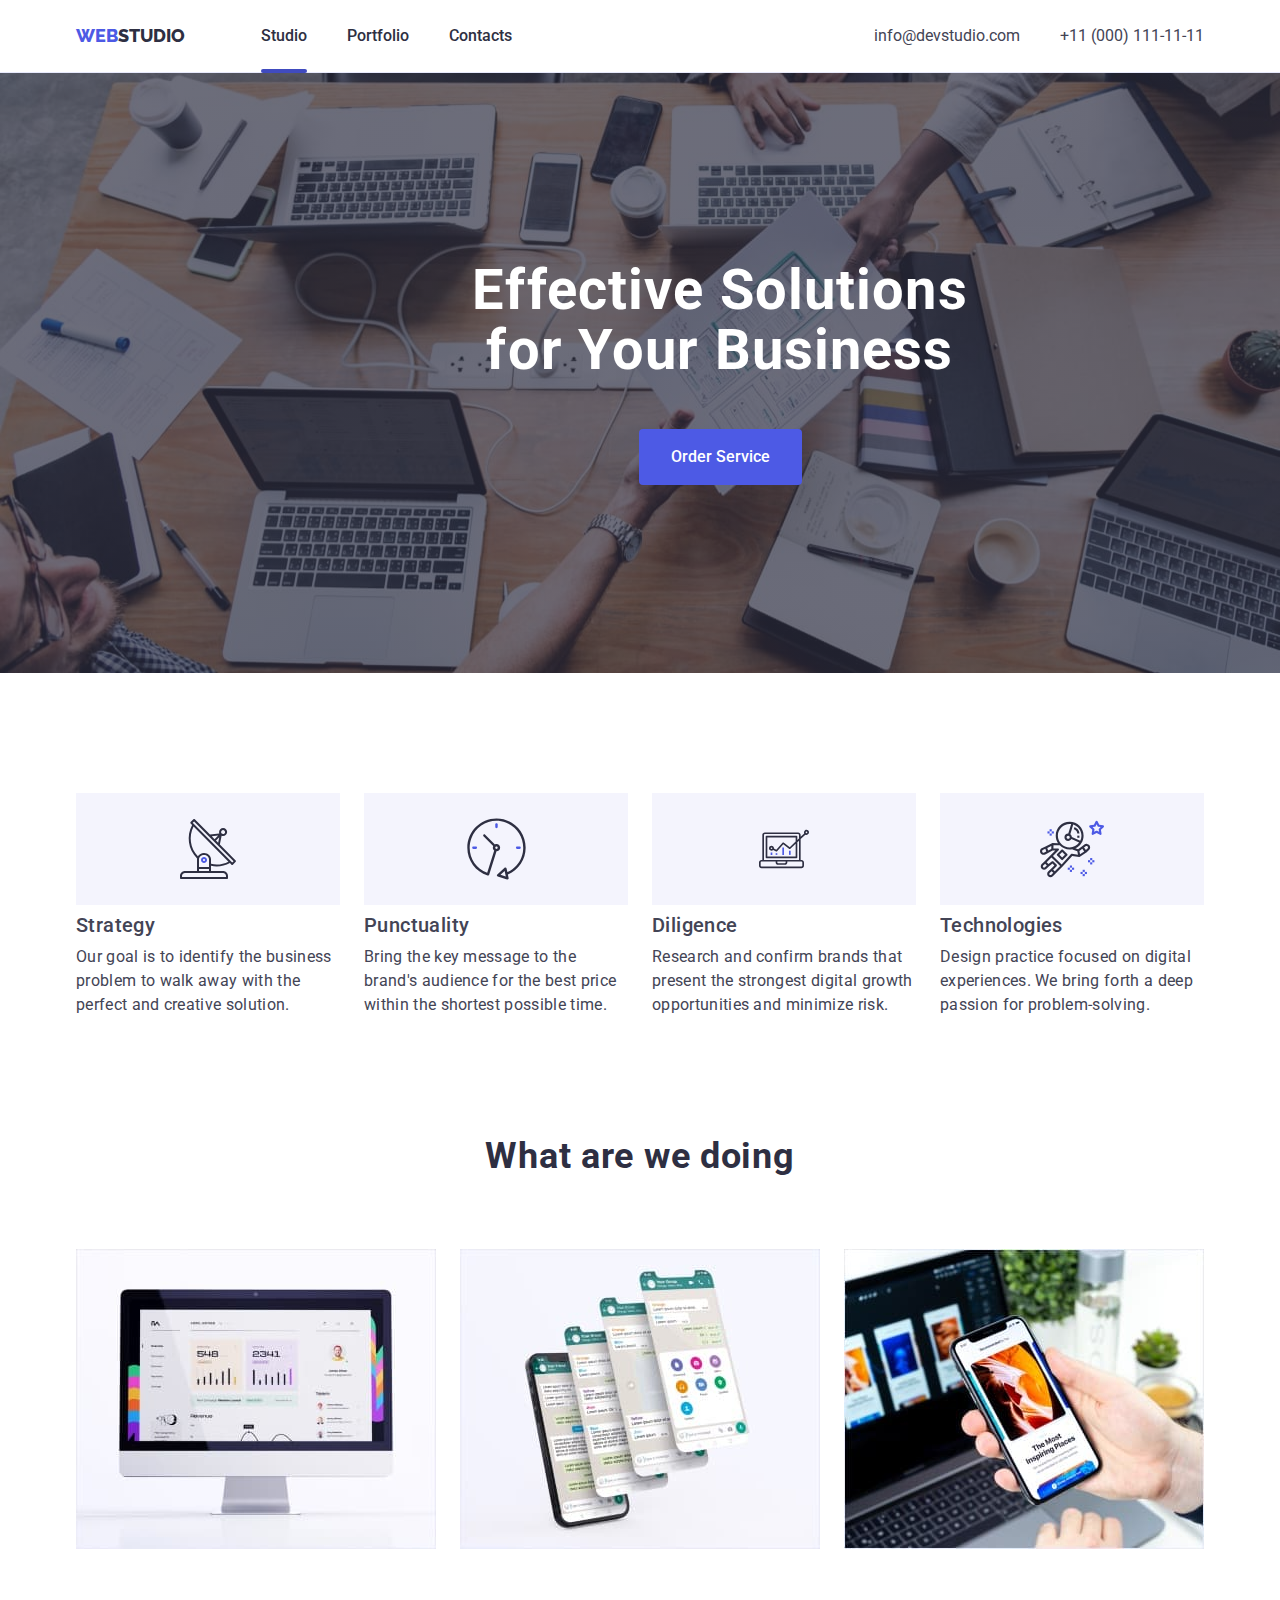
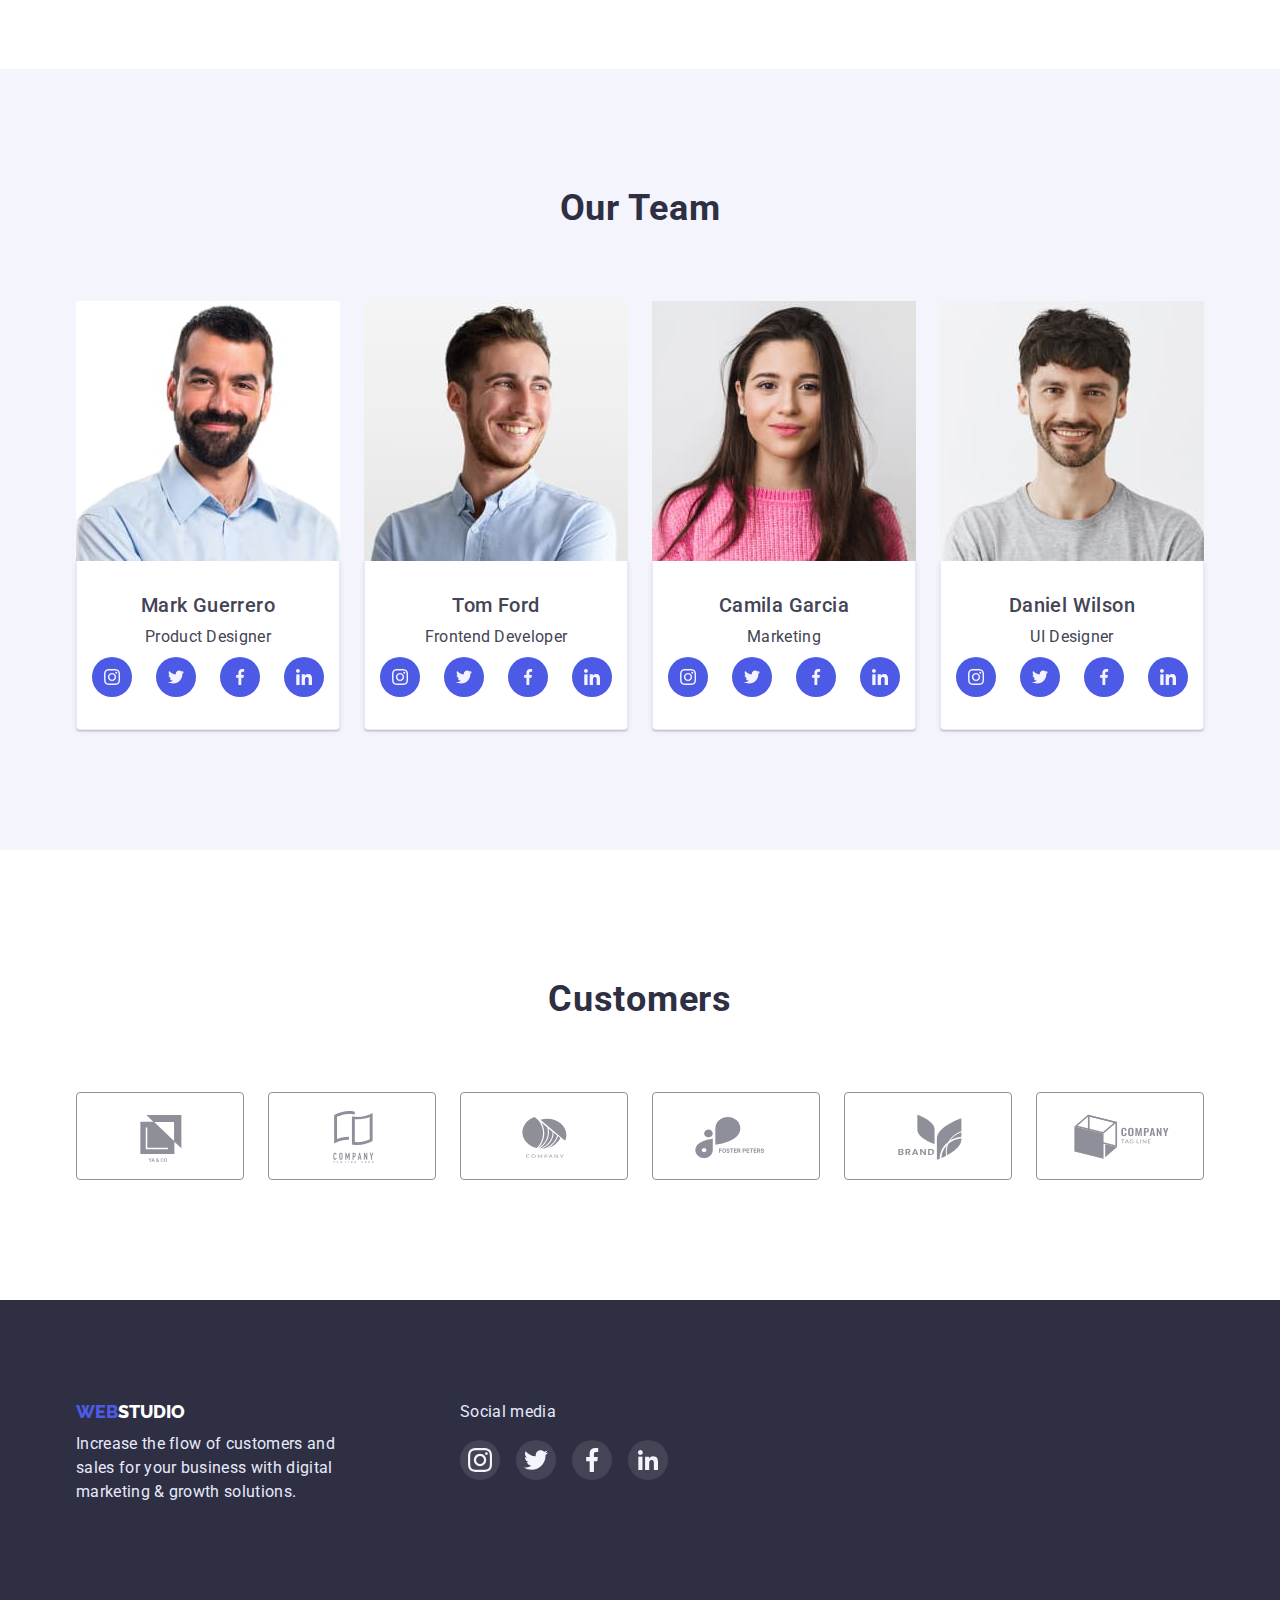
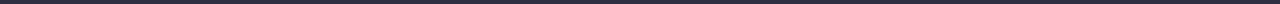
==== index.html @ eccebc6c "Initial commit" ====
<!DOCTYPE html>
<html lang="en">
<head>
    <meta charset="UTF-8">
    <meta http-equiv="X-UA-Compatible" content="IE=edge">
    <meta name="viewport" content="width=device-width, initial-scale=1.0">
    <title>WebStudio</title>
    <link rel="preconnect" href="https://fonts.googleapis.com">
    <link rel="preconnect" href="https://fonts.gstatic.com" crossorigin>
    <link href="https://fonts.googleapis.com/css2?family=Raleway:wght@800&family=Roboto:ital,wght@0,400;0,500;0,700;1,900&display=swap" rel="stylesheet">
    <link rel="stylesheet" href="https://cdn.jsdelivr.net/npm/modern-normalize@1.1.0/modern-normalize.min.css">
    <link rel="stylesheet" href="./css/styles.css">
</head>
<body class="all-page">
    <header class="page-header">
        <div class="container page-header-container">
            <nav class="page-nav">
                <a class="logo-web link" href="./index.html">Web<span class="logo-stu-header">Studio</span></a>
                <ul class="menu-nav list">
                    <li class="menu-item">
                        <a class="menu-studio link nav-head change" href="./index.html">Studio</a>
                    </li>
                    <li class="menu-item">
                        <a class="menu-portfolio link nav-head change" href="./portfolio.html">Portfolio</a>
                    </li>
                    <li class="menu-item">
                        <a class="menu-line link nav-head change" href="">Contacts</a>
                    </li>
                </ul>
            </nav>
            <address class="address">
                <ul class="list conect">
                    <li class="conect-li-add">
                        <a class="address-post link change" href="mailto:info@devstudio.com">info@devstudio.com</a>
                    </li>
                    <li class="conect-li-pst">
                        <a class="contact-phone link change" href="tel:+110001111111">+11 (000) 111-11-11</a>
                    </li>
                </ul>
            </address>
        </div>
    </header>
    <main class="main-content">
        <section class="hero">
            <div class="container">
                <h1 class="hero-coll">Effective Solutions for Your Business</h1>
                 <button class="modal-btn" type="button" data-modal-open>Order Service</button>
            </div>
        </section>
        <section class="valuet indent-page">
            <div class="container">
                <div class="valuet-about">
                <h2 class="title valet-our">Our valuet</h2>
                <ul class="list valuet-list">
                    <li class="valuet-distance">
                        <div class="valuet-intem">
                            <svg class="valuet-pictures antenna" width="60" height="64">
                                <use href="./images/sptite.svg#icon-antenna"></use>
                            </svg>
                        </div>
                        <h3 class="subtitle valuet-strategy">Strategy</h3>
                        <p class="paragraph">Our goal is to identify the business problem to walk away with the perfect and creative solution. </p>
                    </li>
                    <li class="valuet-distance">
                        <div class="valuet-intem">
                            <svg class="valuet-pictures clock" width="61" height="64">
                                <use href="./images/sptite.svg#icon-clock"></use>
                            </svg>
                        </div>
                        <h3 class="subtitle valuet-strategy">Punctuality</h3>
                        <p class="paragraph">Bring the key message to the brand's audience for the best price within the shortest possible time.</p>
                    </li>
                    <li class="valuet-distance">
                        <div class="valuet-intem">
                            <svg class="valuet-pictures clock" width="64" height="50">
                                <use href="./images/sptite.svg#icon-diagram"></use>
                            </svg>
                        </div>
                        <h3 class="subtitle valuet-strategy">Diligence</h3>
                        <p class="paragraph">Research and confirm brands that present the strongest digital growth opportunities and minimize risk.</p>
                    </li>
                    <li class="valuet-distance">
                        <div class="valuet-intem">
                            <svg class="valuet-pictures astronaut" width="64" height="64">
                                <use href="./images/sptite.svg#icon-astronaut"></use>
                            </svg>
                        </div>
                        <h3 class="subtitle valuet-strategy">Technologies</h3>
                        <p class="paragraph">Design practice focused on digital experiences. We bring forth a deep passion for problem-solving.</p>
                    </li>
                </ul>
            </div>
        </section>
        <section class="doing indent-page">
            <div class="container">
            <h2 class="title doing-what">What are we doing</h2>
            <ul class="list photo-doing">
                <li class="doing-distance">
                    <img src="./images/screen.jpg" alt="screen">
                </li>
                <li class="doing-distance">
                    <img src="./images/chatbot.jpg" alt="chatbot">
                </li>
                <li>
                    <img src="./images/phon_screen.jpg" alt="phone">
                </li class="doing-distance">
            </ul>
            </div>
        </section>
        <section class="team indent-page">
            <div class="container">
                <h2 class="title tim-our">Our Team</h2>
                <ul class="list photo-team">
                    <li class="team-distance">
                        <img src="./images/mark_guerrero.jpg " alt="Mark Guerrero" class="">
                        <div class="team-card">
                            <h3 class="subtitle">Mark Guerrero</h3>
                            <p class="paragraph">Product Designer</p>
                            <ul class="social-list list">
                                <li class="social-list-intem">
                                    <a href="" class="social-list-link link">
                                        <svg class="social-list-icon" width="16" height="16">
                                            <use href="./images/sptite.svg#icon-instagram"></use>
                                        </svg>
                                    </a>
                                </li>
                                <li class="social-list-intem">
                                    <a href="" class="social-list-link list">
                                        <svg class="social-list-icon" width="16" height="16">
                                            <use href="./images/sptite.svg#icon-twitter"></use>
                                        </svg>
                                    </a>
                                </li>
                                <li class="social-list-intem">
                                    <a href="" class="social-list-link">
                                        <svg class="social-list-icon" width="16" height="16">
                                            <use href="./images/sptite.svg#icon-facebook"></use>
                                        </svg>
                                    </a>
                                </li>
                                <li class="social-list-intem">
                                    <a href="" class="social-list-link">
                                        <svg class="social-list-icon" width="16" height="16">
                                            <use href="./images/sptite.svg#icon-linkedin"></use>
                                        </svg>
                                    </a>
                                </li>
                            </ul>
                        </div>
                    </li>
                    <li class="team-distance">
                        <img src="./images/tom_ord.jpg" alt="Tom Ford" class="">
                        <div class="team-card">
                            <h3 class="subtitle">Tom Ford</h3>
                            <p class="paragraph">Frontend Developer</p>
                            <ul class="social-list list">
                                <li class="social-list-intem">
                                    <a href="" class="social-list-link link">
                                        <svg class="social-list-icon" width="16" height="16">
                                            <use href="./images/sptite.svg#icon-instagram"></use>
                                        </svg>
                                    </a>
                                </li>
                                <li class="social-list-intem">
                                    <a href="" class="social-list-link list">
                                        <svg class="social-list-icon" width="16" height="16">
                                            <use href="./images/sptite.svg#icon-twitter"></use>
                                        </svg>
                                    </a>
                                </li>
                                <li class="social-list-intem">
                                    <a href="" class="social-list-link">
                                        <svg class="social-list-icon" width="16" height="16">
                                            <use href="./images/sptite.svg#icon-facebook"></use>
                                        </svg>
                                    </a>
                                </li>
                                <li class="social-list-intem">
                                    <a href="" class="social-list-link">
                                        <svg class="social-list-icon" width="16" height="16">
                                            <use href="./images/sptite.svg#icon-linkedin"></use>
                                        </svg>
                                    </a>
                                </li>
                            </ul>
                        </div>
                    </li>
                    <li class="team-distance">
                        <img src="./images/camila_garcia.jpg" alt="Camila Garcia" class="">
                        <div class="team-card">
                            <h3 class="subtitle">Camila Garcia</h3>
                            <p class="paragraph">Marketing</p>
                            <ul class="social-list list">
                                <li class="social-list-intem">
                                    <a href="" class="social-list-link link">
                                        <svg class="social-list-icon" width="16" height="16">
                                            <use href="./images/sptite.svg#icon-instagram"></use>
                                        </svg>
                                    </a>
                                </li>
                                <li class="social-list-intem">
                                    <a href="" class="social-list-link list">
                                        <svg class="social-list-icon" width="16" height="16">
                                            <use href="./images/sptite.svg#icon-twitter"></use>
                                        </svg>
                                    </a>
                                </li>
                                <li class="social-list-intem">
                                    <a href="" class="social-list-link">
                                        <svg class="social-list-icon" width="16" height="16">
                                            <use href="./images/sptite.svg#icon-facebook"></use>
                                        </svg>
                                    </a>
                                </li>
                                <li class="social-list-intem">
                                    <a href="" class="social-list-link">
                                        <svg class="social-list-icon" width="16" height="16">
                                            <use href="./images/sptite.svg#icon-linkedin"></use>
                                        </svg>
                                    </a>
                                </li>
                            </ul>
                        </div>
                    </li>
                    <li class="team-distance">
                        <img src="./images/daniel_wilson.jpg" alt="Daniel Wilson" class="">
                        <div class="team-card">
                            <h3 class="subtitle">Daniel Wilson</h3>
                            <p class="paragraph">UI Designer</p>
                            <ul class="social-list list">
                                <li class="social-list-intem">
                                    <a href="" class="social-list-link link">
                                        <svg class="social-list-icon" width="16" height="16">
                                            <use href="./images/sptite.svg#icon-instagram"></use>
                                        </svg>
                                    </a>
                                </li>
                                <li class="social-list-intem">
                                    <a href="" class="social-list-link list">
                                        <svg class="social-list-icon" width="16" height="16">
                                            <use href="./images/sptite.svg#icon-twitter"></use>
                                        </svg>
                                    </a>
                                </li>
                                <li class="social-list-intem">
                                    <a href="" class="social-list-link">
                                        <svg class="social-list-icon" width="16" height="16">
                                            <use href="./images/sptite.svg#icon-facebook"></use>
                                        </svg>
                                    </a>
                                </li>
                                <li class="social-list-intem">
                                    <a href="" class="social-list-link">
                                        <svg class="social-list-icon" width="16" height="16">
                                            <use href="./images/sptite.svg#icon-linkedin"></use>
                                        </svg>
                                    </a>
                                </li>
                            </ul>
                        </div>
                    </li>
                </ul>
            </div>
        </section>
        <section class="customer">
            <div class="container customer-logo">
                <h2 class="title customers-every">Customers</h2>
                <ul class="customer-logo-list list">
                    <li class="customer-box">
                         <a href=""class="customer-link link">
                            <svg class="customer-logo" width="104" height="56">
                                <use href="./images/sptite.svg#icon-logo-first"></use>
                            </svg>
                        </a>
                    </li>
                    <li class="customer-box">
                        <a href="" class="customer-link link">
                            <svg class="customer-logo" width="104" height="56">
                                <use href="./images/sptite.svg#icon-logo-on"></use>
                            </svg>
                        </a>
                    </li>
                    <li class="customer-box">
                        <a href="" class="customer-link link">
                            <svg class="customer-logo" width="104" height="56">
                                <use href="./images/sptite.svg#icon-logo-two"></use>
                            </svg>
                        </a>
                    </li>
                    <li class="customer-box">
                        <a href="" class="customer-link link">
                            <svg class="customer-logo" width="104" height="56">
                                <use href="./images/sptite.svg#icon-logo-three"></use>
                            </svg>
                        </a>
                    </li>
                    <li class="customer-box">
                        <a href="" class="customer-link link">
                            <svg class="customer-logo" width="104" height="56">
                                <use href="./images/sptite.svg#icon-logo-for"></use>
                            </svg>
                        </a>
                    </li>
                    <li class="customer-box">
                        <a href="" class="customer-link link">
                            <svg class="customer-logo" width="104" height="56">
                                <use href="./images/sptite.svg#icon-logo-fiv"></use>
                            </svg>
                        </a>
                    </li>
                </ul>
            </div>
        </section>
    </main>
    <footer class="footer">
        <div class="container">
            <ul class="list footer-contant">
                <li class="footer-intem">
                    <a class="logo-web footer-logo link" href="./index.html">Web<span class="logo-stu-footer">Studio</span></a>
                    <p class="paragraph benefist">Increase the flow of customers and sales for your business with digital marketing & growth solutions.</p>
                </li>
                <li class="footer-intem">
                    <p class="paragraph benefist-media">Social media</p>
                    <ul class="footer-social-list list">
                        <li class="footer-social-list-intem">
                            <a href="" class="footer-social-list-link">
                                <svg class="social-list-icon" width="24" height="24">
                                    <use href="./images/sptite.svg#icon-instagram"></use>
                                </svg>
                            </a>
                        </li>
                        <li class="footer-social-list-intem">
                            <a href="" class="footer-social-list-link list">
                                <svg class="social-list-icon" width="24" height="24">
                                    <use href="./images/sptite.svg#icon-twitter"></use>
                                </svg>
                            </a>
                        </li>
                        <li class="footer-social-list-intem">
                            <a href="" class="footer-social-list-link">
                                <svg class="social-list-icon" width="24" height="24">
                                    <use href="./images/sptite.svg#icon-facebook"></use>
                                </svg>
                            </a>
                        </li>
                        <li class="footer-social-list-intem">
                            <a href="" class="footer-social-list-link">
                                <svg class="social-list-icon" width="20" height="20">
                                <use href="./images/sptite.svg#icon-linkedin"></use>
                                </svg>
                            </a>
                        </li>
                    </ul>
                </li>
            </ul>
        </div>
    </footer>
    <div class="backdrop is-hidden" data-modal>
        <div class="modal">
            <button type="button" class="modal-cloce-btn" data-modal-close>
                <svg class="modal-cloce-btn-svg" width="8" height="8">
                    <use href="./images/sptite.svg#close-modal"></use>
                </svg>
            </button>
        </div>
    </div>

    <script src="./js/modal.js"></script>
</body>
</html>
---- css/styles.css ----
:root {
    --primary-text-color:#2E2F42;
    --title-text-color:#434455;
    --accent-color:#4D5AE5;
    --accent-color-hard:#404BBF; 
    --hero-light-accent: #FFFFFF;
    --rerely-color:#E7E9FC;
    --all-page-color: #E5E5E5;
    --lidht-shade:#F4F4FD;
    --logo-case:#8E8F99;
    --transition: 250ms cubic-bezier(0.4, 0, 0.2, 1);

}

.list {
    list-style: none;
}
.link {
    text-decoration: none;
}
h1,
h2,
h3,
h4,
p {
    margin-top: 0;
    margin-bottom: 0;
}
ul {
    margin-top: 0;
    margin-bottom: 0;
    padding-left: 0;
    margin-left: 0;
    margin-right: 0;
}

img {
    display:block;
}

button {
    cursor: pointer;
}
.container {
    width: 1158px;
    margin-left: auto;
    margin-right: auto;
    padding-left: 15px;
    padding-right: 15px;
}
.indent-page {
    padding-top: 120px;
    padding-bottom: 120px;
}
.paragraph {
    margin-top: 8px;
}
/*== section header =========================================*/
.page-header {
    background:var(--hero-light-accent);
    border-bottom: 1px solid var(--rerely-color);
    padding-top: 24px;
    padding-bottom: 24px;

    
}
.page-header-container {
    display: flex;
    align-items: center;
}
.page-header-container, 
.page-nav, 
.conect,
.menu-nav,
.valuet-list,
.photo-doing,
.photo-team {
    display: flex;
    align-items: center;
    
}

.logo-web {
    margin-right: 76px;
}
.menu-nav {
    gap: 40px;
}
.address {
    margin-left: auto;
}
.conect-li-add {
    margin-right: 40px;
}
/*== content header ==*/

.logo-web {
    font-family: 'Raleway', sans-serif;
    font-style: normal;
    font-weight: 800;
    font-size: 18px;
    line-height: 1.33;
    text-transform: uppercase;
    color: var(--accent-color);
}
.logo-stu-header {
    color: var(--primary-text-color);
}
.nav-head {
    font-weight: 500;
    font-size: 16px;
    line-height: 1.5;
    color:var(--primary-text-color);
    transition: var(--transition)
}

.address-post, 
.contact-phone {
    font-style: normal;
    font-weight: 400;
    font-size: 16px;
    line-height: 1.5;
    color:var(--title-text-color);
    transition: var(--transition)
}
.page-nav {
    position: relative;
}
.menu-item {
    position: relative;
}
.menu-line {
    position: relative;
}
.menu-studio::after {
    content: "";
    display: block;
    width: 100%;
    height: 4px;
    background-color:  #404BBF;
    border-radius: 2px;
    position: absolute;
    overflow: auto;
    transform: translateY(21px);
    
}
.menu-potfolio::after {
    content: "";
    display: block;
    width: 100%;
    height: 4px;
    background-color:  #404BBF;
    border-radius: 2px;
    position: absolute;
    overflow: auto;
    transform: translateY(21px);
}
/*===========================body==========================*/
body {
    font-family: 'Roboto', sans-serif;
    color: var(--primary-text-color);
}
/*+++++++ content all body +++++++*/
/* little subtitle */
.subtitle {
    font-style: normal;
    font-weight: 500;
    font-size: 20px;
    line-height: 1.2;
    letter-spacing: 0.02em;
    color: #434455;
}
/* middle subtitle */
.title {
    font-style: normal;
    font-weight: 700;
    font-size: 36px;
    line-height: 1.11;
    letter-spacing: 0.02em;
}

.paragraph {
    font-style: normal;
    font-weight: 400;
    font-size: 16px;
    line-height: 1.5;
    color:var(--title-text-color);
    letter-spacing: 0.02em;
}
/* chenge text color */
.change:hover, 
.change:focus {
    color:var(--accent-color-hard);
}

/*== section HERO ===========================================*/
.hero {
   
    width: 1440px;
    background-color: var(--primary-text-color);
    padding-top: 188px;
    padding-bottom: 188px;
    background-image: linear-gradient(rgba(46, 47, 66, 0.7),rgba(46, 47, 66, 0.7)), url("../images/foto2/people-office.jpg");
    background-size: cover; 
    background-color: #2E2F42;
    margin-left: auto;
    margin-right: auto;
}
/*+++++++ content HERO +++++++*/
/* big subtitle */
.hero-coll {
    font-weight: 700;
    font-size: 56px;
    line-height: 1.07;
    color: var(--hero-light-accent);
    letter-spacing: 0.02em;
    text-align: center;
    width: 500px;
    margin-bottom: 48px;
    display: block;
    margin-left: auto;
    margin-right: auto;
}
.modal-btn {
    font-family: 'Roboto', sans-serif;
    font-weight: 500;
    font-size: 16px;
    line-height: 1.5;
    color:var(--hero-light-accent);
    background-color: #4D5AE5;   
    padding: 16px 32px;
    border-radius: 4px;
    display: flex;
    margin:0 auto;
    border-width: 0px;
    transition: var(--transition)
}
.modal-btn:hover,
.modal-btn:focus {
    background-color: var(--accent-color-hard);
}
/*== section VALUET =========================================*/ 
.valuet-list {
    display: flex;
    gap: 24px;
}
.valuet-distance {
    flex-basis: calc((100% - 72px) / 4);
    display: block;
    border-radius: 4px;

}

.valuet-intem {
    width: 100%;
    height: 112px;
    background-color: var(--lidht-shade);

    display: flex;
    justify-content: center;
    align-items: center;
    margin-bottom: 8px;
}

.valuet {
    padding-bottom: 0;

}
.valet-our {
    display: none;
}
.photo-doing {
    display: flex;
    flex-wrap: wrap;
    gap: 24px;
}
.doing-distance {
    flex-basis: calc((100% - 48px) / 3);
}
.doing-what {
    margin-bottom: 72px;
    text-align: center;
}

/*== section Team ===========================================*/ 
.team {
    background-color: var(--lidht-shade)
}
.tim-our {
    margin-bottom: 72px;
    text-align: center;
}
.photo-team{
    display: flex;
    flex-wrap: wrap;
    gap: 24px;
}
.team-distance {
    flex-basis: calc((100% - 72px) / 4);
    margin-left: 0;
}
.team-card {
    background: #FFFFFF;
    border: 1px solid #E7E9FC;
    border-top: 0;
    padding-top: 32px;
    padding-bottom: 32px;
    text-align: center;
    box-shadow: 0px 1px 6px rgba(46, 47, 66, 0.08), 0px 1px 1px rgba(46, 47, 66, 0.16), 0px 2px 1px rgba(46, 47, 66, 0.08);
    border-radius: 0px 0px 4px 4px;
}

.social-list {
    display: flex;
    justify-content: center;
    flex-wrap: wrap;
    gap: 24px;
    margin-top: 8px;

}
.social-list-link {
    display: flex;
    justify-content: center;
    align-items: center;
    width: 40px;
    height: 40px;
    border-radius: 50%;
    background-color: #4D5AE5;
    transition: var(--transition);
}
.social-list-link:hover,
.social-list-link:focus {
    background-color: #404BBF;
}
/*== section customer ========================================*/ 
/*== customer H =======*/ 
.customer {
    padding-top: 130px;
    padding-bottom: 120px;
}
.customers-every {
    text-align: center;
    margin-bottom: 72px;
}
/*== customer logo =======*/ 
.customer-logo-list {
    display: flex;
    flex-wrap: wrap;
    gap: 24px;
}
.customer-box {
    flex-basis: calc((100% - 120px) / 6);
}

.customer-link {
    display: flex;
    width: 100%;
    height: 88px;
    border: 1px solid #8E8F99;
    border-radius: 4px;
    justify-content: center;
    align-items: center;
    fill: #8E8F99;
    transition: var(--transition);
    
}
.customer-link:hover,
.customer-link:focus {
   
   border-color: #4D5AE5;
}
.customer-link:hover,
.customer-link:focus {
    fill: #4D5AE5;
}

/*== section footer ========================================*/ 
.footer {
    background-color: var(--primary-text-color);
    padding-top: 100px;
    padding-bottom: 100px;
}
/*+++++++ content FOOTER +++++++*/
.footer-contant {
    display: flex;
    gap: 120px
}
.footer-intem {
    align-items:flex-start;
}
.footer-social-list-link:hover,
.footer-social-list-link:focus {
    background-color:#31D0AA;
}
.benefist {
    color:var(--rerely-color);
    width: 264px;
}
.benefist-media {
    color:var(--rerely-color);
    margin-bottom: 16px;
    margin-top: 0;
}
.logo-stu-footer {
    color: var(--hero-light-accent);
}
.footer-logo {
    margin-right: 0;
}
.footer-social-list {
    display: flex;
    align-items: center;
    gap: 16px;
}
.footer-social-list-link {
    display: flex;
    justify-content: center;
    align-items: center;
    width: 40px;
    height: 40px;
    border-radius: 50%;
    background-color:var(--title-text-color);
    transition: var(--transition);
    
}
/*2============================ secod page ===============================*/
/*== кнопки меню ==*/
.works-our {
    display: none;
}
.button-nov-list {
    margin-bottom: 72px;
}
.button-nov {
    background-color: var(--rerely-color);
    color:var(--accent-color);
    font-family: 'Roboto', sans-serif;
    font-style: normal;
    font-weight: 500;
    font-size: 16px;
    line-height: 1.5;
    justify-content: center;
    align-items: center;
    padding-top: 12px;
    padding-bottom: 12px;
    padding-left: 24px;
    padding-right: 24px;
    background:var(--lidht-shade);
    border: 1px solid var(--rerely-color);
    border-radius: 4px;
    transition: var(--transition);
}
.button-nov:hover,
.button-nov:focus {
    color: var(--hero-light-accent);
    background-color: #404BBF;
    box-shadow: 0px 3px 1px rgba(0, 0, 0, 0.1), 0px 2px 1px rgba(0, 0, 0, 0.08), 0px 2px 2px rgba(0, 0, 0, 0.12);
    border-color: #404BBF;;
}
.button-nov-list {
    display: flex;
    flex-wrap: wrap;
    gap: 24px;
}
/*== case ==*/
.case-list {
    display: flex;
    flex-wrap: wrap;
    row-gap: 48px;
    column-gap: 24px;
    
}
.case-distance-foto {
    flex-basis: calc((100% - 48px) / 3);
    transition: var(--transition);
}
.button-nov-list {
    justify-content: center;
}

.case-distance {
    background: var(--hero-light-accent);
    border: 1px solid var(--rerely-color);
    border-top: 0;
    padding-top: 32px;
    padding-bottom: 32px;
    padding-left: 16px;
}
.case-distance-foto:hover {
    border: #434455;
    box-shadow: 0px 1px 6px rgba(46, 47, 66, 0.08), 0px 1px 1px rgba(46, 47, 66, 0.16), 0px 2px 1px rgba(46, 47, 66, 0.08);
}
.case-list-img-wrapper {
    position: relative;
    overflow: hidden;
}

.overlay {
    padding-left: 32px;
    padding-right: 32px;
    padding-top: 40px;
    background-color: #4D5AE5;
    margin-top: 0;
    margin-bottom: 0;
    color: #F4F4FD;

    position: absolute;
    width: 100%;
    height: 100%;
    left: 0;
    top: 0;
    overflow: auto;
    transform: translate(0, 100%);
    transition: var(--transition)

}
.case-link:hover .overlay,
.case-link:focus .overlay {
    transform: translate(0, 0);
   
}

/*========= modal window =============*/
.backdrop {
    position: fixed;
    z-index: 100;
    top: 0;
    left: 0;
    width: 100%;
    height: 100%;
    background-color: rgba(46, 47, 66, 0.4);
     

}
.backdrop.is-hidden {
    opacity: 0;
    visibility: hidden;
    pointer-events: none;
}
.modal {
    position: absolute;
    top: 50%;
    left: 50%;
    transform: translate(-50%, -50%);
    width: 528px;
    height: 580px;
    background-color: #FCFCFC;
    box-shadow: 0px 1px 1px rgba(0, 0, 0, 0.14), 0px 1px 3px rgba(0, 0, 0, 0.12), 0px 2px 1px rgba(0, 0, 0, 0.2);
    border-radius: 4px; 

}
.modal-cloce-btn {
    width: 24px;
    height: 24px;
    position: absolute;
    top: 24px;
    right: 24px;
    padding: 0;
    border:1px solid rgba(0, 0, 0, 0.1);
    border-radius: 50%;
    display: flex;
    justify-content: center;
    align-items: center;
    background-color:  #E7E9FC;
    transition: background-color var(--transition);
}
.modal-cloce-btn:hover,
.modal-cloce-btn:focus {
    background-color: #4D5AE5;
    fill: var(--hero-light-accent);
}

.modal-cloce-btn:hover .modal-cloce-btn-svg,
.modal-cloce-btn:focus .modal-cloce-btn-svg {
    fill: var(--hero-light-accent);
}
.modal-cloce-btn-svg {
    transition: fill var(--transition);

}
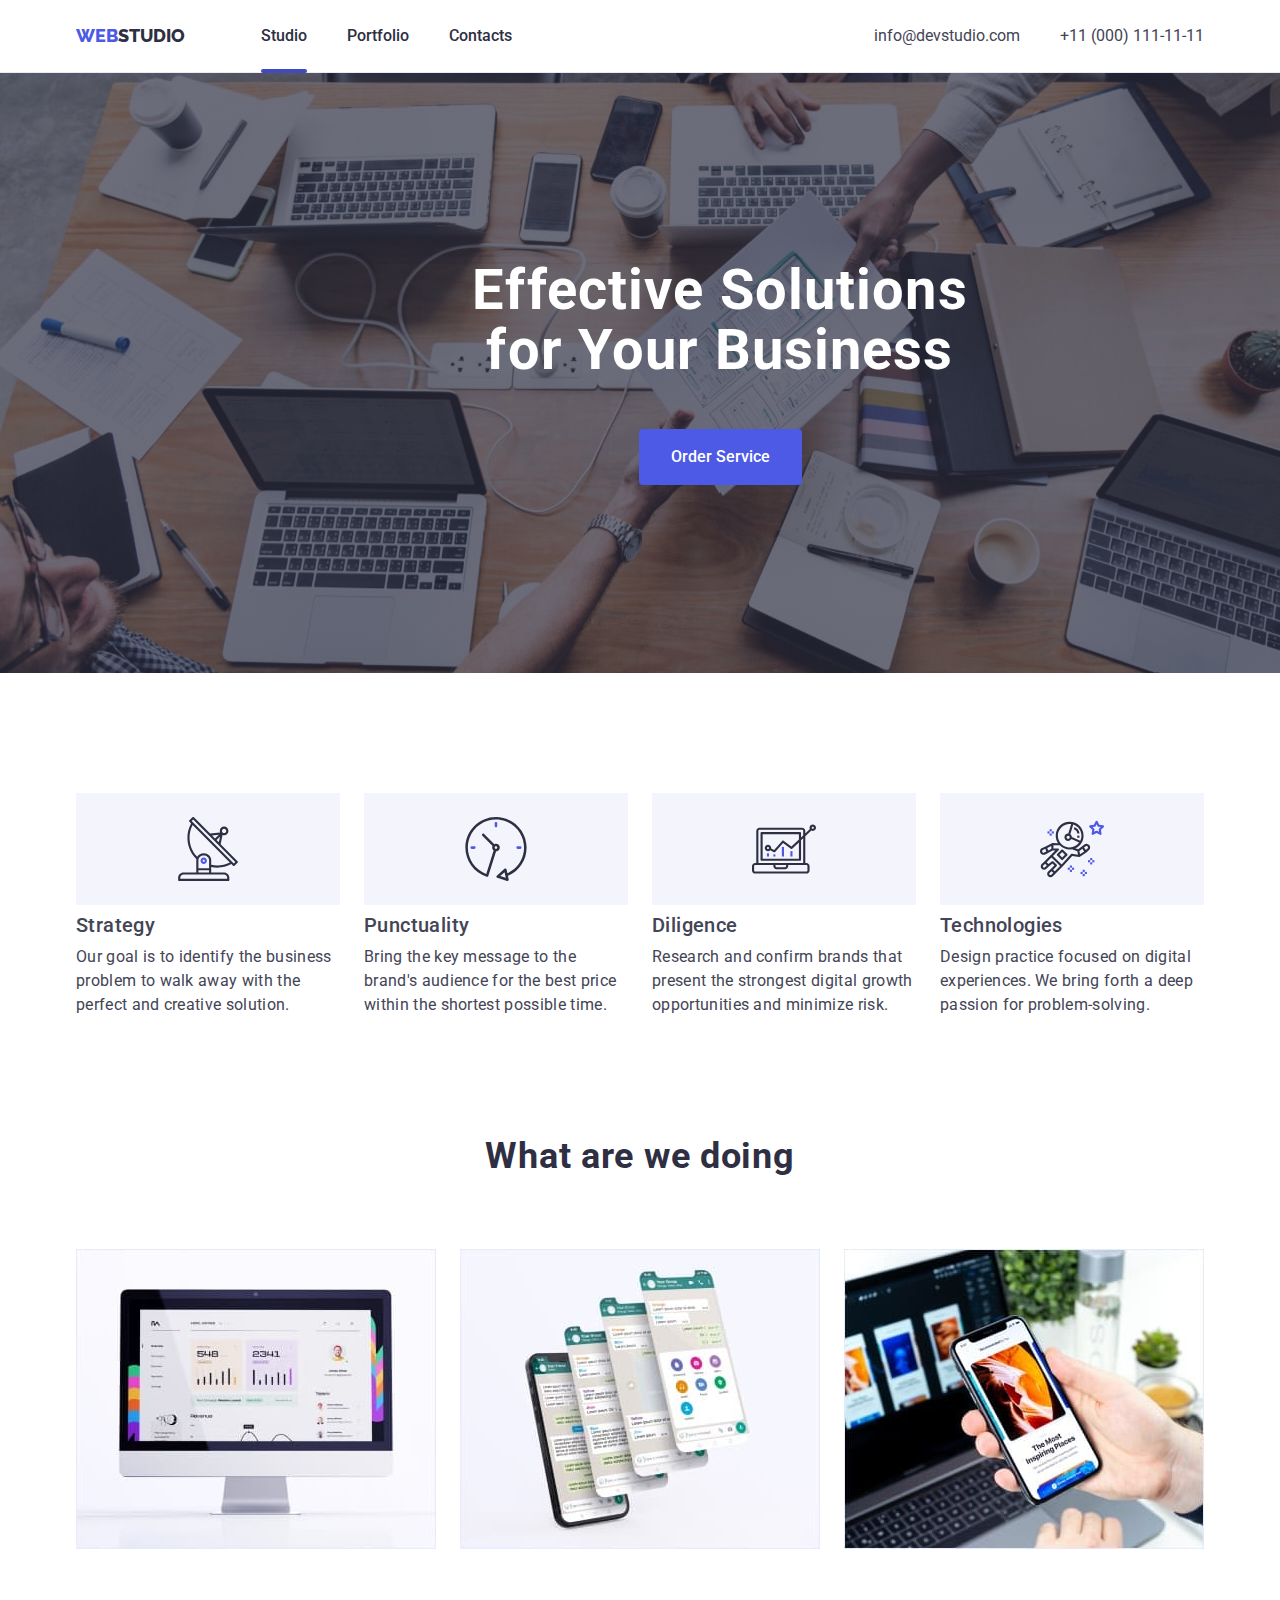
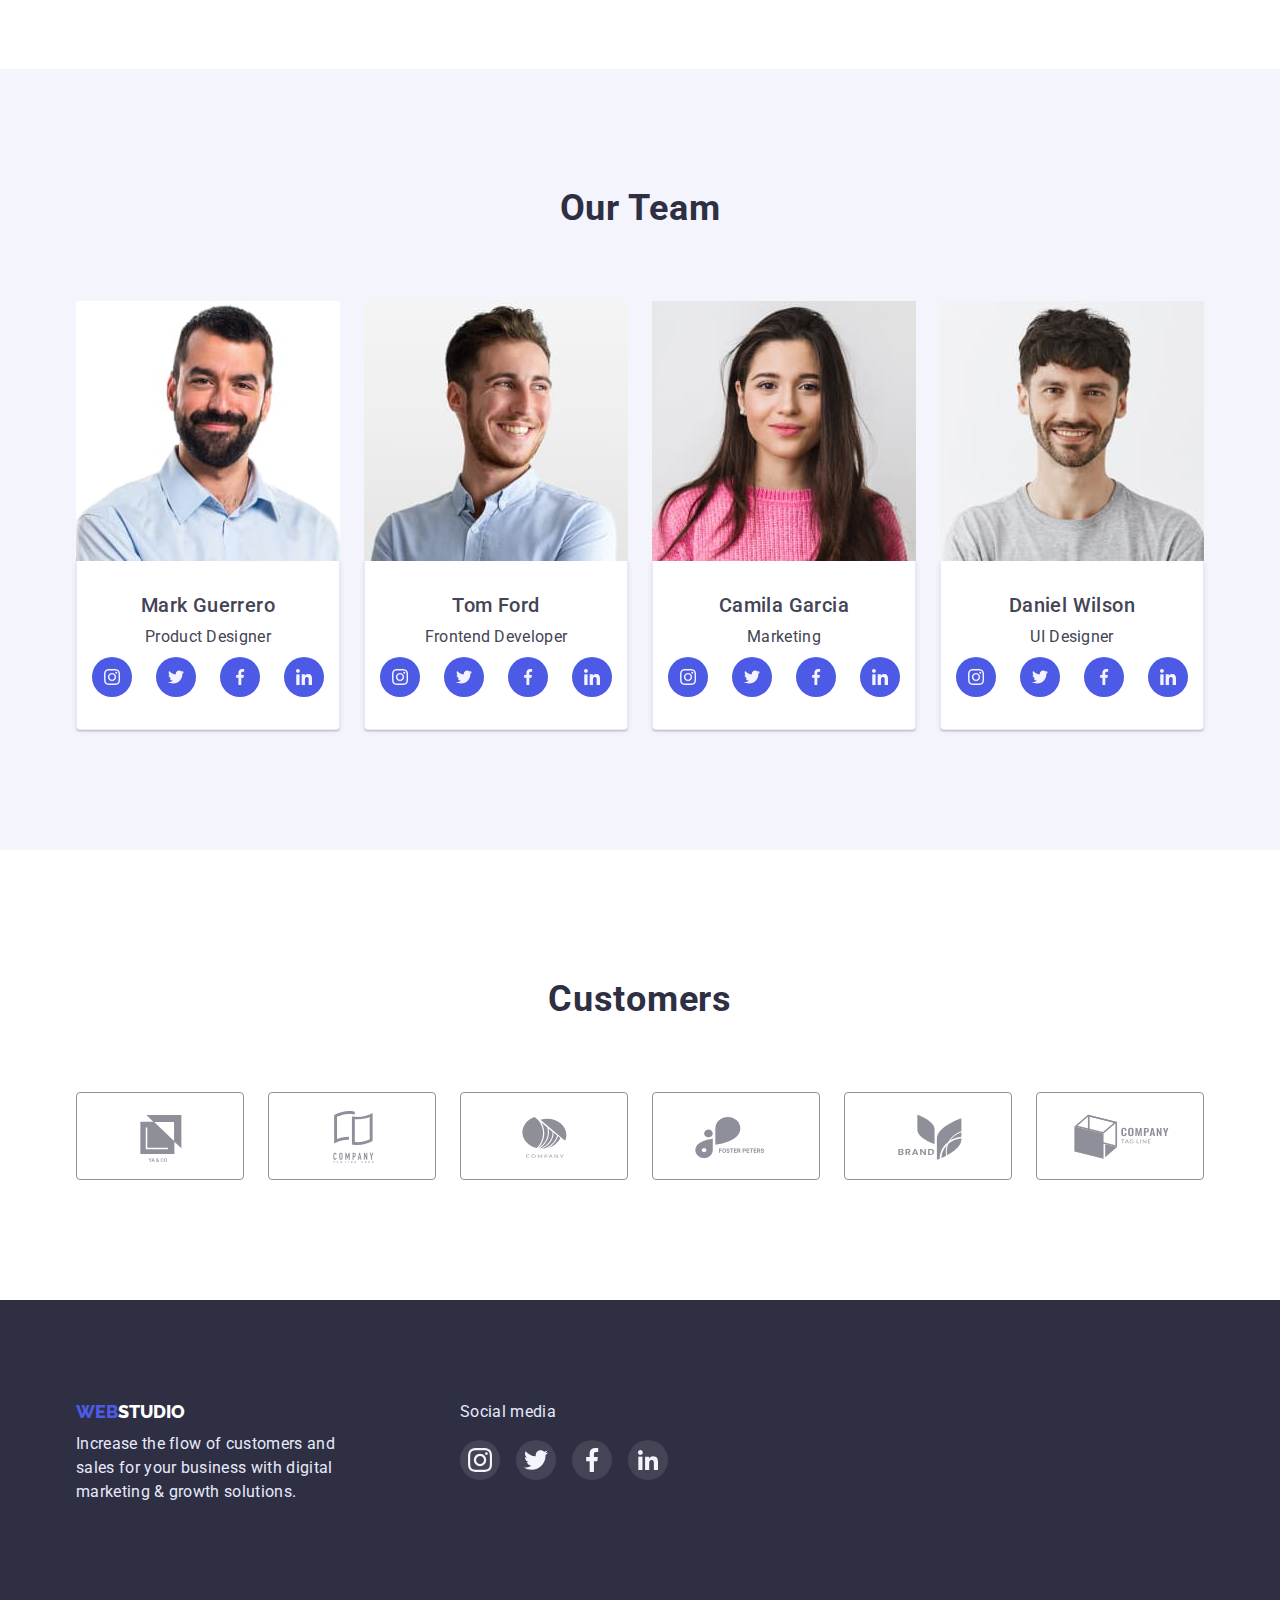
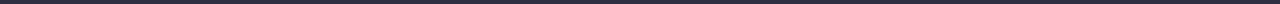
==== commit 3b59e11e: "after check" ====
--- a/index.html
+++ b/index.html
@@ -54,7 +54,7 @@
                 <ul class="list valuet-list">
                     <li class="valuet-distance">
                         <div class="valuet-intem">
-                            <svg class="valuet-pictures antenna" width="60" height="64">
+                            <svg class="valuet-pictures antenna" width="64" height="64">
                                 <use href="./images/sptite.svg#icon-antenna"></use>
                             </svg>
                         </div>
@@ -63,7 +63,7 @@
                     </li>
                     <li class="valuet-distance">
                         <div class="valuet-intem">
-                            <svg class="valuet-pictures clock" width="61" height="64">
+                            <svg class="valuet-pictures clock" width="64" height="64">
                                 <use href="./images/sptite.svg#icon-clock"></use>
                             </svg>
                         </div>
@@ -72,7 +72,7 @@
                     </li>
                     <li class="valuet-distance">
                         <div class="valuet-intem">
-                            <svg class="valuet-pictures clock" width="64" height="50">
+                            <svg class="valuet-pictures clock" width="64" height="64">
                                 <use href="./images/sptite.svg#icon-diagram"></use>
                             </svg>
                         </div>
--- a/css/styles.css
+++ b/css/styles.css
@@ -111,9 +111,11 @@
     font-size: 16px;
     line-height: 1.5;
     color:var(--primary-text-color);
-    transition: var(--transition)
-}
-
+    transition: color var(--transition)
+}
+.nav-head:hover {
+    transform: color;
+}
 .address-post, 
 .contact-phone {
     font-style: normal;
@@ -121,7 +123,6 @@
     font-size: 16px;
     line-height: 1.5;
     color:var(--title-text-color);
-    transition: var(--transition)
 }
 .page-nav {
     position: relative;
@@ -233,11 +234,11 @@
     display: flex;
     margin:0 auto;
     border-width: 0px;
-    transition: var(--transition)
+    transition: background-color var(--transition)
 }
 .modal-btn:hover,
 .modal-btn:focus {
-    background-color: var(--accent-color-hard);
+   background-color: var(--accent-color-hard);
 }
 /*== section VALUET =========================================*/ 
 .valuet-list {
@@ -326,12 +327,13 @@
     height: 40px;
     border-radius: 50%;
     background-color: #4D5AE5;
-    transition: var(--transition);
+    transition: background-color var(--transition);
 }
 .social-list-link:hover,
 .social-list-link:focus {
     background-color: #404BBF;
 }
+
 /*== section customer ========================================*/ 
 /*== customer H =======*/ 
 .customer {
@@ -361,7 +363,7 @@
     justify-content: center;
     align-items: center;
     fill: #8E8F99;
-    transition: var(--transition);
+    transition: fiill var(--transition), border-color var(--transition)
     
 }
 .customer-link:hover,
@@ -420,7 +422,7 @@
     height: 40px;
     border-radius: 50%;
     background-color:var(--title-text-color);
-    transition: var(--transition);
+    transition: background-color var(--transition);
     
 }
 /*2============================ secod page ===============================*/
@@ -448,7 +450,7 @@
     background:var(--lidht-shade);
     border: 1px solid var(--rerely-color);
     border-radius: 4px;
-    transition: var(--transition);
+    transition: background-color var(--transition), color var(--transition)
 }
 .button-nov:hover,
 .button-nov:focus {
@@ -472,8 +474,8 @@
 }
 .case-distance-foto {
     flex-basis: calc((100% - 48px) / 3);
-    transition: var(--transition);
-}
+}
+
 .button-nov-list {
     justify-content: center;
 }
@@ -511,7 +513,7 @@
     top: 0;
     overflow: auto;
     transform: translate(0, 100%);
-    transition: var(--transition)
+    transition: transform var(--transition)
 
 }
 .case-link:hover .overlay,
@@ -529,8 +531,7 @@
     width: 100%;
     height: 100%;
     background-color: rgba(46, 47, 66, 0.4);
-     
-
+    transition: opacity var(--transition); visibility: var(--transition);
 }
 .backdrop.is-hidden {
     opacity: 0;
@@ -547,7 +548,6 @@
     background-color: #FCFCFC;
     box-shadow: 0px 1px 1px rgba(0, 0, 0, 0.14), 0px 1px 3px rgba(0, 0, 0, 0.12), 0px 2px 1px rgba(0, 0, 0, 0.2);
     border-radius: 4px; 
-
 }
 .modal-cloce-btn {
     width: 24px;
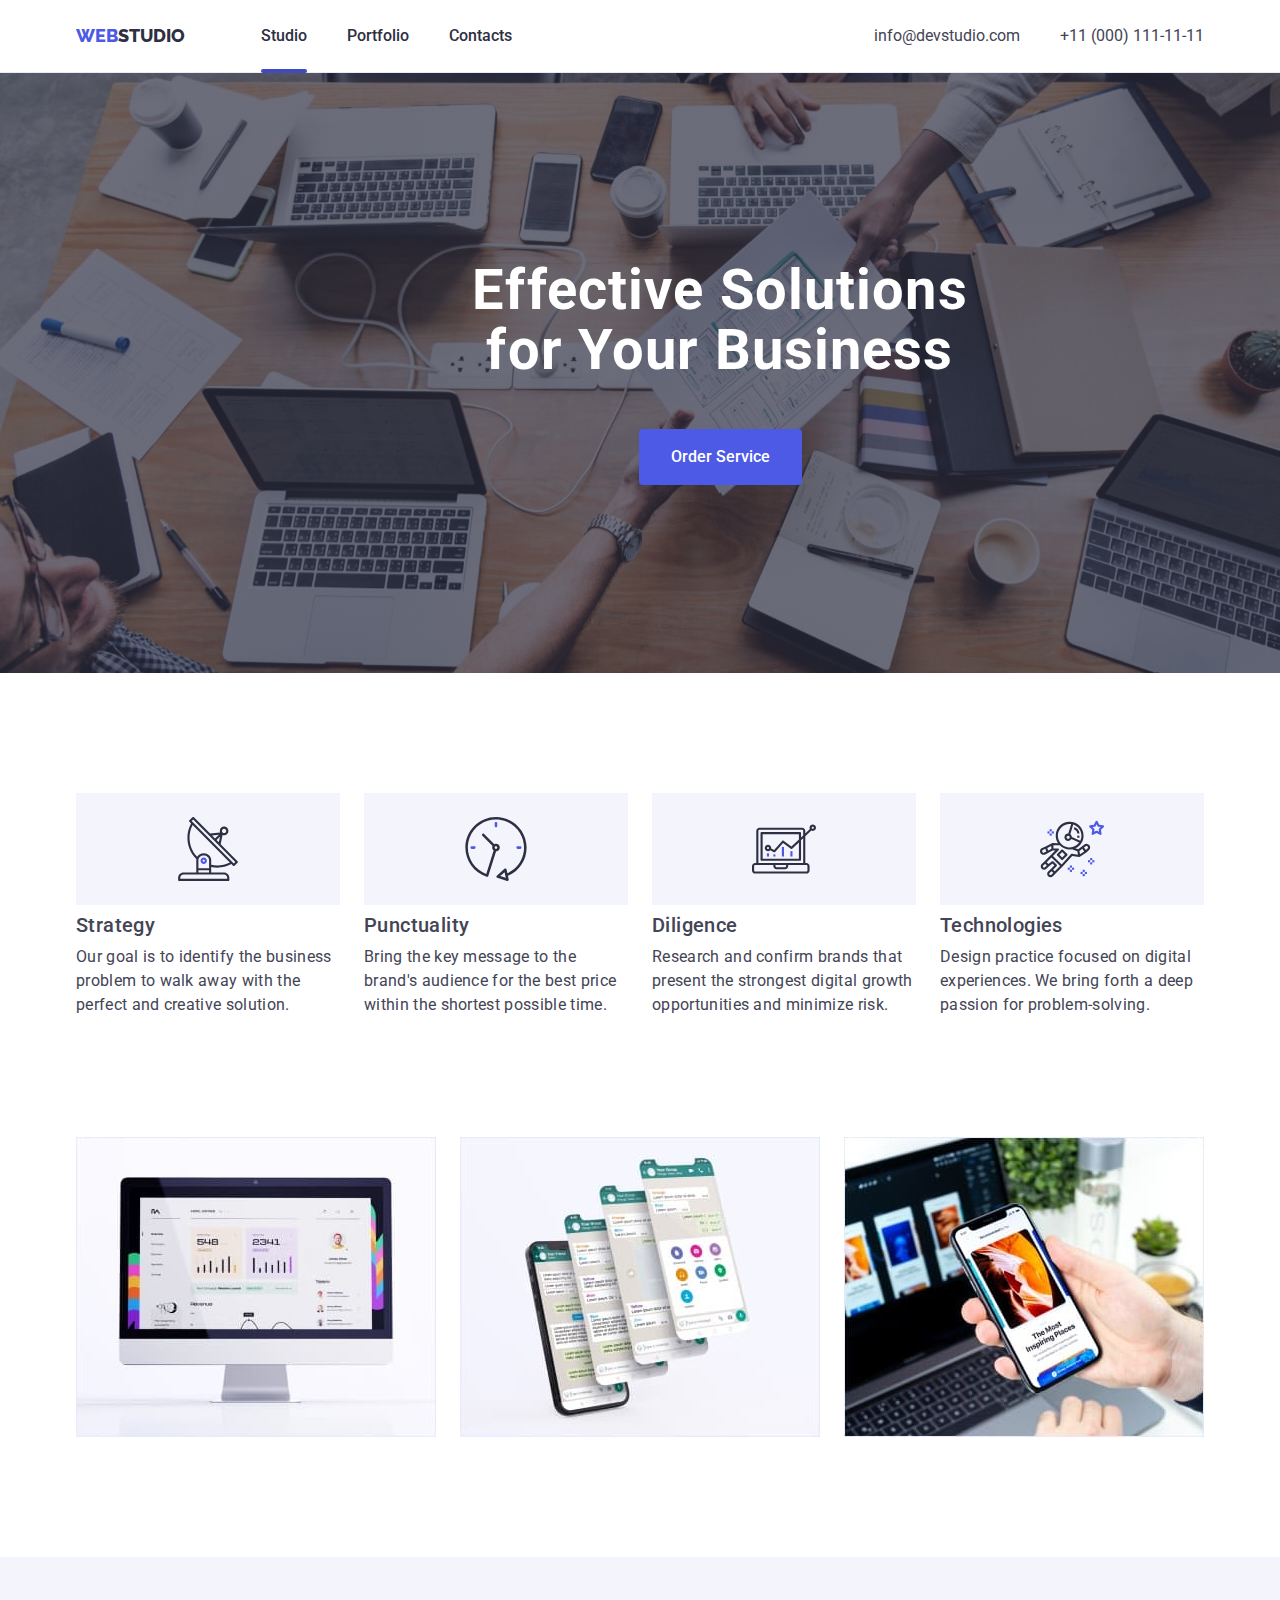
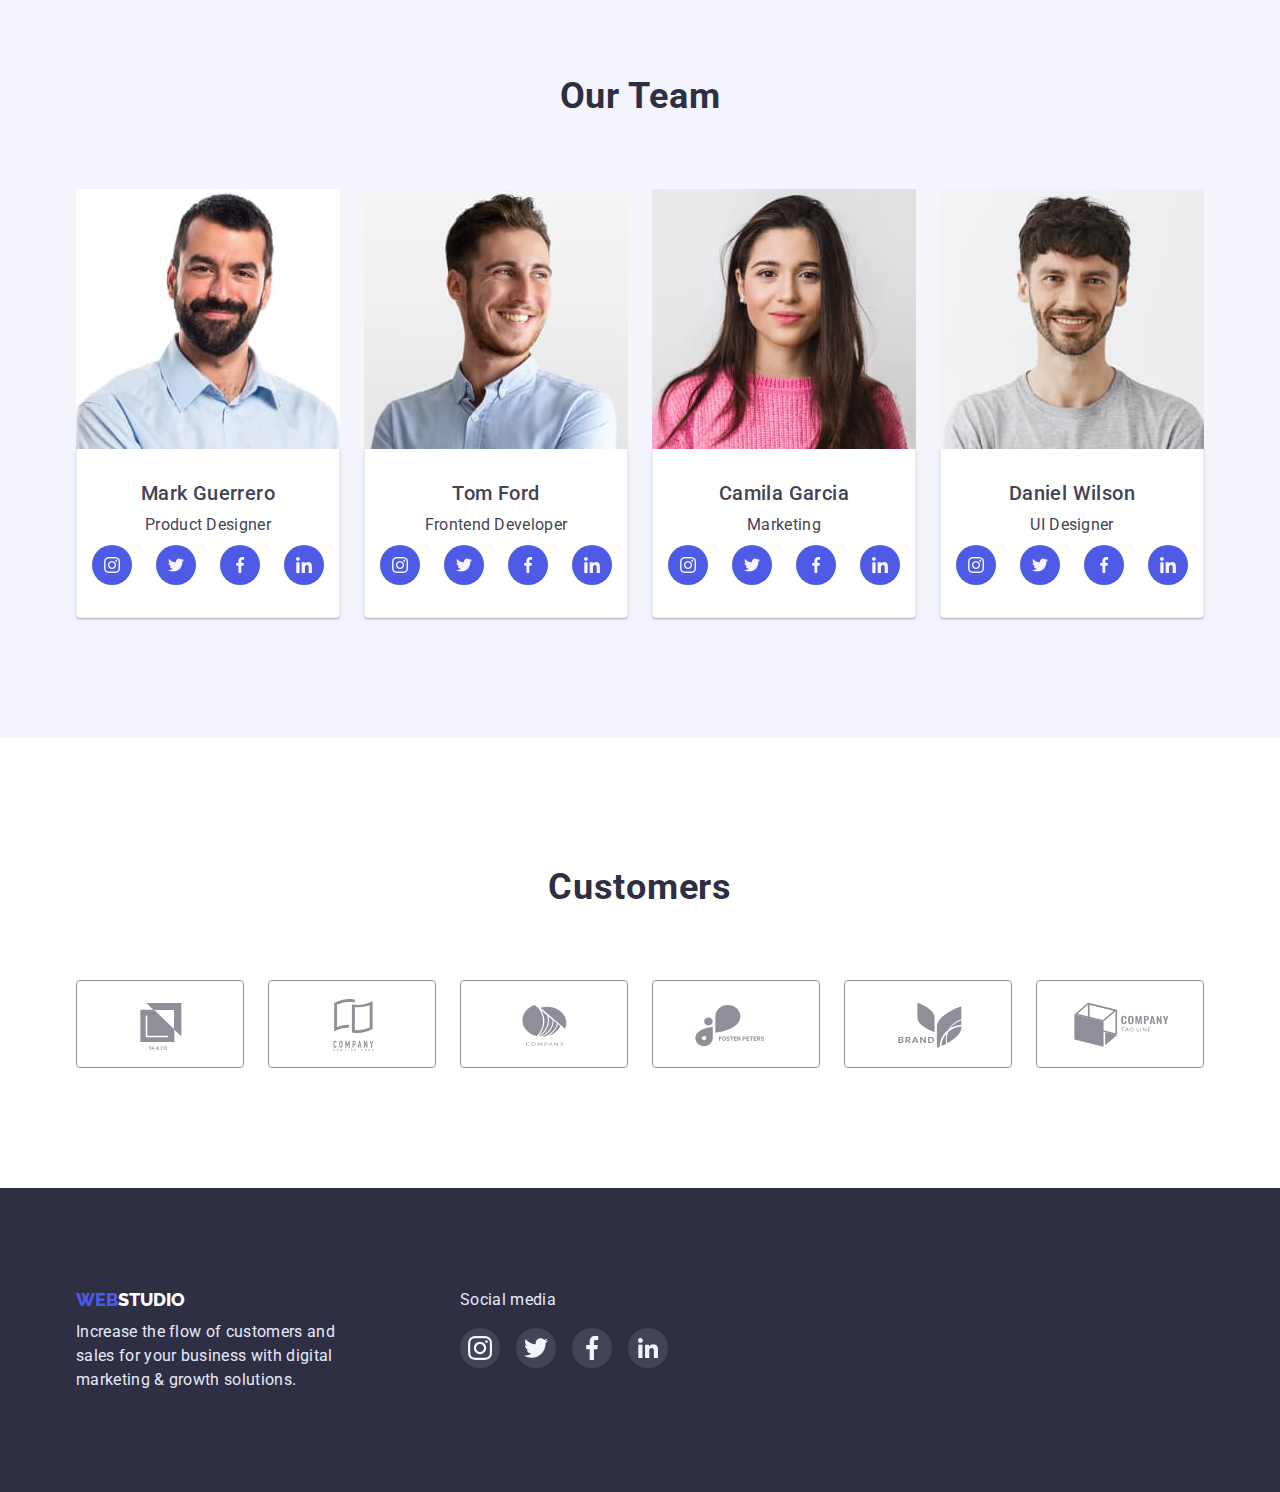
==== commit 7d17a2f5: "6" ====
--- a/index.html
+++ b/index.html
@@ -89,11 +89,12 @@
                         <p class="paragraph">Design practice focused on digital experiences. We bring forth a deep passion for problem-solving.</p>
                     </li>
                 </ul>
+                </div>
             </div>
         </section>
         <section class="doing indent-page">
             <div class="container">
-            <h2 class="title doing-what">What are we doing</h2>
+            <h2 class="title visually-hidden">What are we doing</h2>
             <ul class="list photo-doing">
                 <li class="doing-distance">
                     <img src="./images/screen.jpg" alt="screen">
@@ -101,9 +102,9 @@
                 <li class="doing-distance">
                     <img src="./images/chatbot.jpg" alt="chatbot">
                 </li>
-                <li>
+                <li class="doing-distance">
                     <img src="./images/phon_screen.jpg" alt="phone">
-                </li class="doing-distance">
+                </li>
             </ul>
             </div>
         </section>
@@ -267,7 +268,7 @@
                 <h2 class="title customers-every">Customers</h2>
                 <ul class="customer-logo-list list">
                     <li class="customer-box">
-                         <a href=""class="customer-link link">
+                         <a href="" class="customer-link link">
                             <svg class="customer-logo" width="104" height="56">
                                 <use href="./images/sptite.svg#icon-logo-first"></use>
                             </svg>
@@ -355,16 +356,85 @@
             </ul>
         </div>
     </footer>
-    <div class="backdrop is-hidden" data-modal>
+    <form class="modal-form backdrop is-hidden" data-modal>
         <div class="modal">
-            <button type="button" class="modal-cloce-btn" data-modal-close>
-                <svg class="modal-cloce-btn-svg" width="8" height="8">
+            <p class="seel-text">Leave your contacts and we will call you back</p>
+            <label class="modal-form-field" for="user-name">
+                <span class="modal-form-imput-desc">Name</span>
+                <input 
+                id="user-name"
+                type="text" 
+                name="user_name" 
+                class="modal-input-name" 
+                required 
+                pattern="^[a-zA-Za]+$"
+                />
+                <span class="icon-person">
+                    <svg class="img-icon-person" width="12" height="12">
+                    <use href="./images/sptite.svg#icon-person"></use>
+                    </svg>
+                </span>
+            </label>
+            <label class="modal-form-field" for="user-phone">
+                <span class="modal-form-imput-desc">Phone</span>
+                <input 
+                id="user-phone"
+                type="tel"  
+                name="user_phone" 
+                class="modal-input-tel" 
+                required 
+                pattern="[0-9]{3}-[0-9]{3}-[0-9]{2}-[0-9]{2}"
+                title="xxx-xxx-xx-xx"
+                />
+                <span class="icon-phon">
+                    <svg class="img-icon-phon" width="12" height="12">
+                    <use href="./images/sptite.svg#icon-phone"></use>
+                    </svg>
+                </span>
+            </label>
+            <label class="modal-form-field" for="user-email">
+                <span class="modal-form-imput-desc">Email</span>
+                <input 
+                id="user-email"
+                type="email" 
+                name="user_email" 
+                class="modal-input-email" required>
+                <span class="icon-letter">
+                    <svg class="img-icon-letter" width="12" height="12">
+                    <use href="./images/sptite.svg#icon-letter"></use>
+                    </svg>
+                </span>
+            </label>
+            <label class="modal-form-field" for="user-massage">
+                <span class="modal-form-imput-desc">Comment</span>
+                <textarea 
+                id="user-massage"
+                name="user_message"
+                class="modal-form-messade" 
+                placeholder="Text input"
+                ></textarea>
+            </label>
+            <label class="modal-form-check">
+                <input 
+                id="user-policy" 
+                type="checkbox" 
+                name="user_policy" 
+                class="modal-form-check visually-hidden">
+                <svg class="img-icon-click-svg" width="16" height="16">
+                    <use href="./images/sptite.svg#icon-click"></use>
+                    </svg>
+                <lebel for="user-policy" class="modal-form-check-desc">
+                    I accept the terms and conditions&nbsp;<a href="" class="modal-form-check-list">of Privacy Policy</a>
+                </lebel>
+            </label> 
+            <button type="submit" class="btn-submit">Send</button>
+            <button type="button" class="modal-close-btn" data-modal-close>
+                <svg class="modal-close-btn-svg" width="8" height="8">
                     <use href="./images/sptite.svg#close-modal"></use>
                 </svg>
             </button>
         </div>
-    </div>
-
+    </form>
     <script src="./js/modal.js"></script>
 </body>
 </html>--- a/css/styles.css
+++ b/css/styles.css
@@ -55,6 +55,16 @@
 .paragraph {
     margin-top: 8px;
 }
+.visually-hidden {
+    position: absolute;
+    width: 1px;
+    height: 1px;
+    margin: -1px;
+    padding: 0;
+    overflow: hidden;
+    border: 0;
+    clip: rect(0 0 0 0 );
+}
 /*== section header =========================================*/
 .page-header {
     background:var(--hero-light-accent);
@@ -113,8 +123,10 @@
     color:var(--primary-text-color);
     transition: color var(--transition)
 }
-.nav-head:hover {
-    transform: color;
+
+.nav-head:hover,
+.nav-head:focus {
+    color: var(--accent-color-hard);
 }
 .address-post, 
 .contact-phone {
@@ -123,6 +135,7 @@
     font-size: 16px;
     line-height: 1.5;
     color:var(--title-text-color);
+    transition: color var(--transition);
 }
 .page-nav {
     position: relative;
@@ -363,7 +376,7 @@
     justify-content: center;
     align-items: center;
     fill: #8E8F99;
-    transition: fiill var(--transition), border-color var(--transition)
+    transition: fill var(--transition), border-color var(--transition)
     
 }
 .customer-link:hover,
@@ -543,13 +556,163 @@
     top: 50%;
     left: 50%;
     transform: translate(-50%, -50%);
-    width: 528px;
-    height: 580px;
+    width: 408px;
     background-color: #FCFCFC;
     box-shadow: 0px 1px 1px rgba(0, 0, 0, 0.14), 0px 1px 3px rgba(0, 0, 0, 0.12), 0px 2px 1px rgba(0, 0, 0, 0.2);
     border-radius: 4px; 
-}
-.modal-cloce-btn {
+    padding-top: 72px;
+    padding-bottom: 24px;
+    padding-left: 24px;
+    padding-right: 24px;
+    display: flex;
+    flex-direction: column;
+}
+.modal-form-imput-desc {
+    font-family: 'Roboto';
+    font-style: normal;
+    font-weight: 400;
+    font-size: 12px;
+    line-height: 14px;
+    letter-spacing: 0.04em;
+    color: #8E8F99;
+    display: block;
+    margin-bottom: 4px;
+
+}
+.seel-text {
+    font-family: 'Roboto';
+    font-style: normal;
+    font-weight: 500;
+    font-size: 16px;
+    line-height: 1.5;
+    text-align: center;
+    letter-spacing: 0.02em;
+    color: #2E2F42;
+    margin-bottom: 16px;
+
+}
+.modal-input-name {
+    font-family: 'Roboto';
+    font-style: normal;
+    font-weight: 500;
+    font-size: 16px;
+    line-height: 1.5;
+    width: 100%;
+    border: 1px solid rgba(33, 33, 33, 0.2);
+    border-radius: 4px;
+    padding-top: 6px;
+    padding-bottom: 6px;
+    padding-left: 38px;
+    margin-bottom: 8px;
+}
+.modal-form-field {
+    position: relative;
+}
+.img-icon-person, .img-icon-letter, .img-icon-phon {
+    position: absolute;
+    left: 19px;
+    transform: translateY(100%);
+    transition: fill var(--transition);
+}
+.modal-input-name:focus + .icon-person {
+    fill: #404BBF;
+}
+.modal-input-tel:focus + .icon-phon {
+    fill: #404BBF;
+}
+.modal-input-email:focus + .icon-letter {
+    fill: #404BBF;
+}
+.modal-input-tel {
+    font-family: 'Roboto';
+    font-style: normal;
+    font-weight: 500;
+    font-size: 16px;
+    line-height: 1.5;
+    width: 100%;
+    border: 1px solid rgba(33, 33, 33, 0.2);
+    border-radius: 4px;
+    padding-top: 6px;
+    padding-bottom: 6px;
+    padding-left: 38px;
+    margin-bottom: 8px;
+}
+.modal-input-email {
+    font-family: 'Roboto';
+    font-style: normal;
+    font-weight: 500;
+    font-size: 16px;
+    line-height: 1.5;
+    width: 100%;
+    border: 1px solid rgba(33, 33, 33, 0.2);
+    border-radius: 4px;
+    padding-top: 6px;
+    padding-bottom: 6px;
+    padding-left: 38px;
+    margin-bottom: 8px;
+}
+.modal-form-messade {
+    resize: none;
+    width: 100%;
+    height: 120px;
+    font-family: 'Roboto';
+    font-style: normal;
+    font-weight: 400;
+    font-size: 12px;
+    line-height: 14px;
+    letter-spacing: 0.04em;
+    padding-left: 16px;
+    padding-right: 16px;
+    padding-top: 8px;
+    padding-bottom: 8px;
+    border: 1px solid rgba(33, 33, 33, 0.2);
+}
+.modal-form-check {
+    position: relative;
+}
+.modal-form-check-desc::before {
+    display: block;
+    content: " ";
+    border: 1.25px solid #2E2F42;
+    background-color: #FFFFFF;
+    border-radius: 2px;
+    width: 16px;
+    height: 16px;
+    cursor: pointer;
+    margin-right: 8px;
+}
+.img-icon-click-svg {
+    position: absolute;
+    border: 1.25px solid #2E2F42;
+    border-radius: 2px;
+    width: 16px;
+    height: 16px;
+    padding: 0;
+    display: flex;
+    justify-content: center;
+   
+}
+.modal-form-check:checked + .img-icon-click-svg {
+    z-index: 3;
+}
+.modal-form-check-desc {
+    position: relative;
+    display: flex;
+    align-content: center;
+    font-family: 'Roboto';
+    font-style: normal;
+    font-weight: 400;
+    font-size: 12px;
+    line-height: 1.1;
+    letter-spacing: 0.04em;
+    color: #757575;
+    overflow: hidden;
+    margin-bottom: 24px;
+}
+.modal-form-check-list {
+    color: #4D5AE5;
+}
+.modal-close-btn {
     width: 24px;
     height: 24px;
     position: absolute;
@@ -562,19 +725,36 @@
     justify-content: center;
     align-items: center;
     background-color:  #E7E9FC;
+    transition: background-color var(--transition), fill var(--transition);
+}
+.modal-close-btn:hover,
+.modal-close-btn:focus {
+    background-color: #4D5AE5;
+}
+
+.modal-close-btn:hover .modal-close-btn-svg,
+.modal-close-btn:focus .modal-close-btn-svg {
+    fill: var(--hero-light-accent);
+}
+.btn-submit {
+    font-family: 'Roboto', sans-serif;
+    font-weight: 500;
+    font-size: 16px;
+    line-height: 1.5;
+    color:var(--hero-light-accent);
+    background-color: #4D5AE5;   
+    padding: 16px 64px;
+    border-radius: 4px;
+    display: flex;
+    margin: auto ;
+    border-width: 0px;
     transition: background-color var(--transition);
-}
-.modal-cloce-btn:hover,
-.modal-cloce-btn:focus {
-    background-color: #4D5AE5;
-    fill: var(--hero-light-accent);
-}
-
-.modal-cloce-btn:hover .modal-cloce-btn-svg,
-.modal-cloce-btn:focus .modal-cloce-btn-svg {
-    fill: var(--hero-light-accent);
-}
-.modal-cloce-btn-svg {
-    transition: fill var(--transition);
-
-}+    box-shadow: 0px 4px 4px rgba(0, 0, 0, 0.15);
+}
+.btn-submit:hover,
+.btn-submit:focus {
+    background-color:var(--accent-color-hard) ;
+}
+
+
+
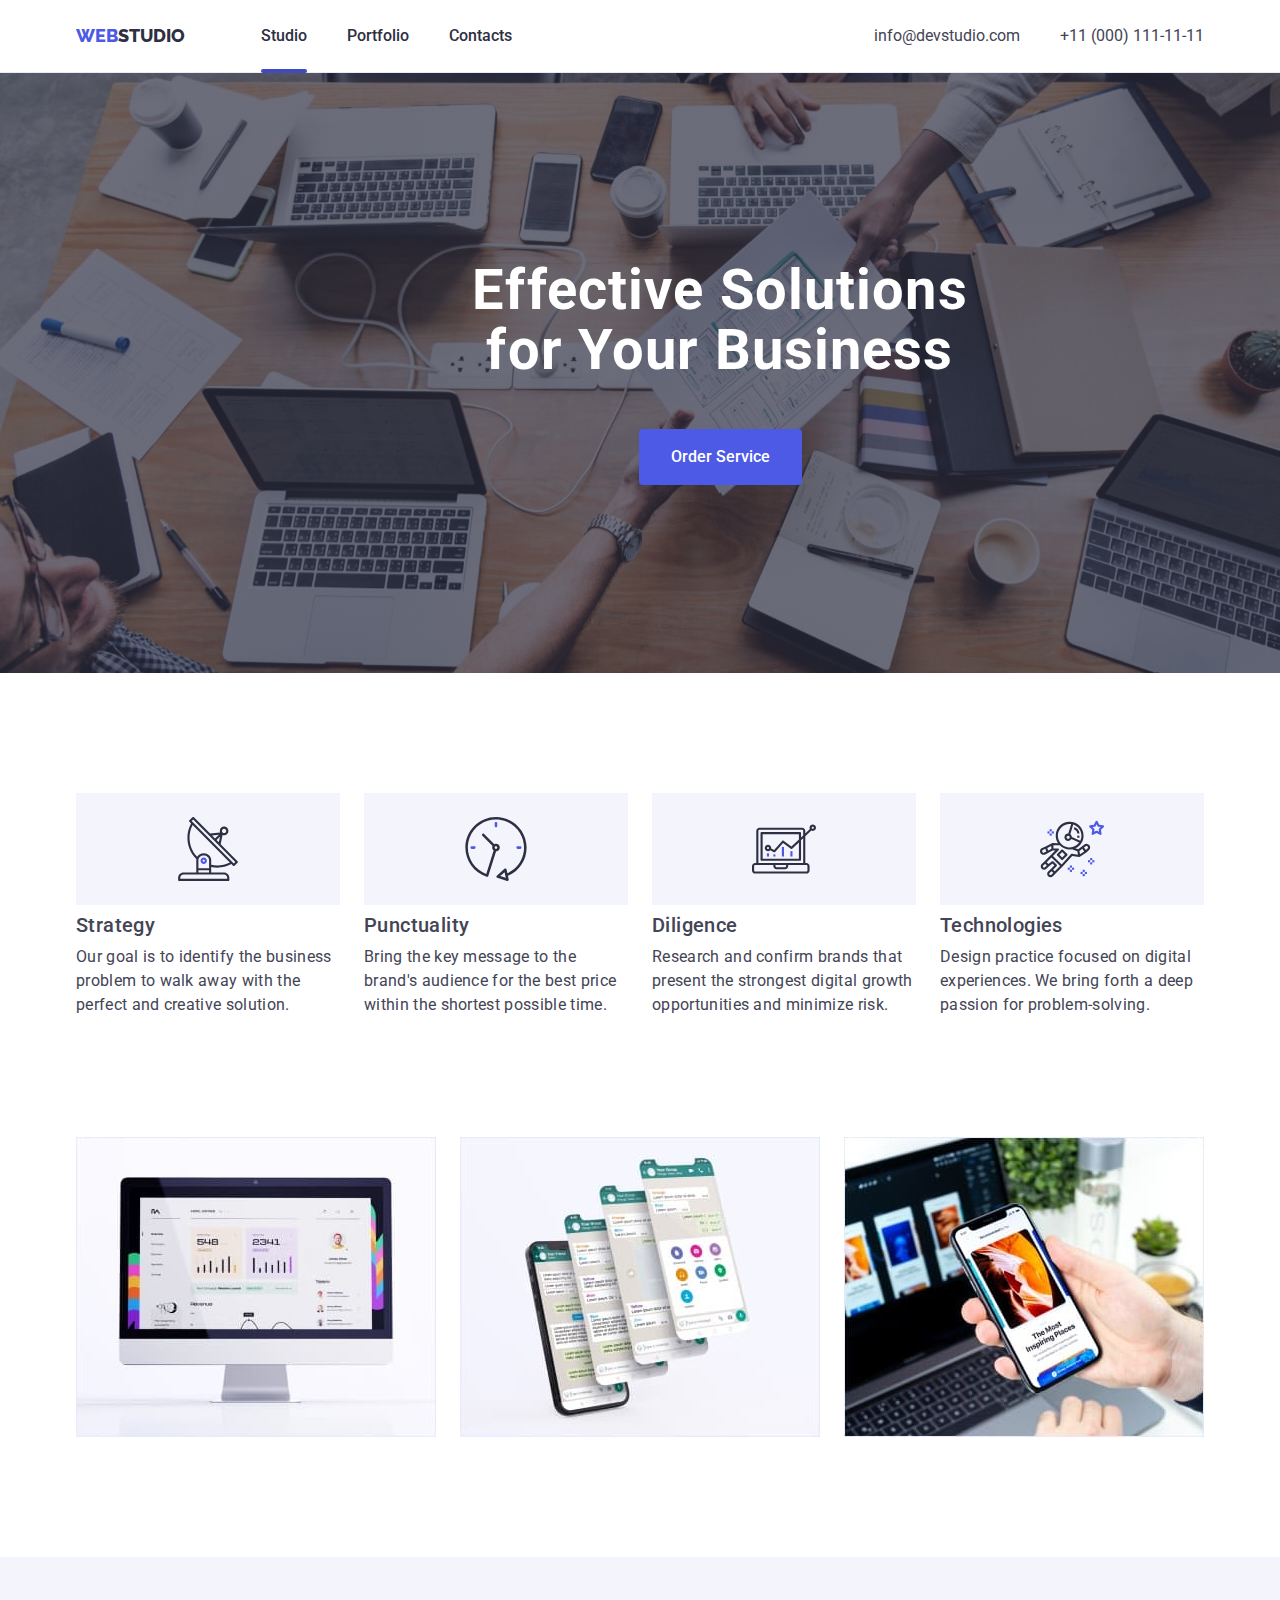
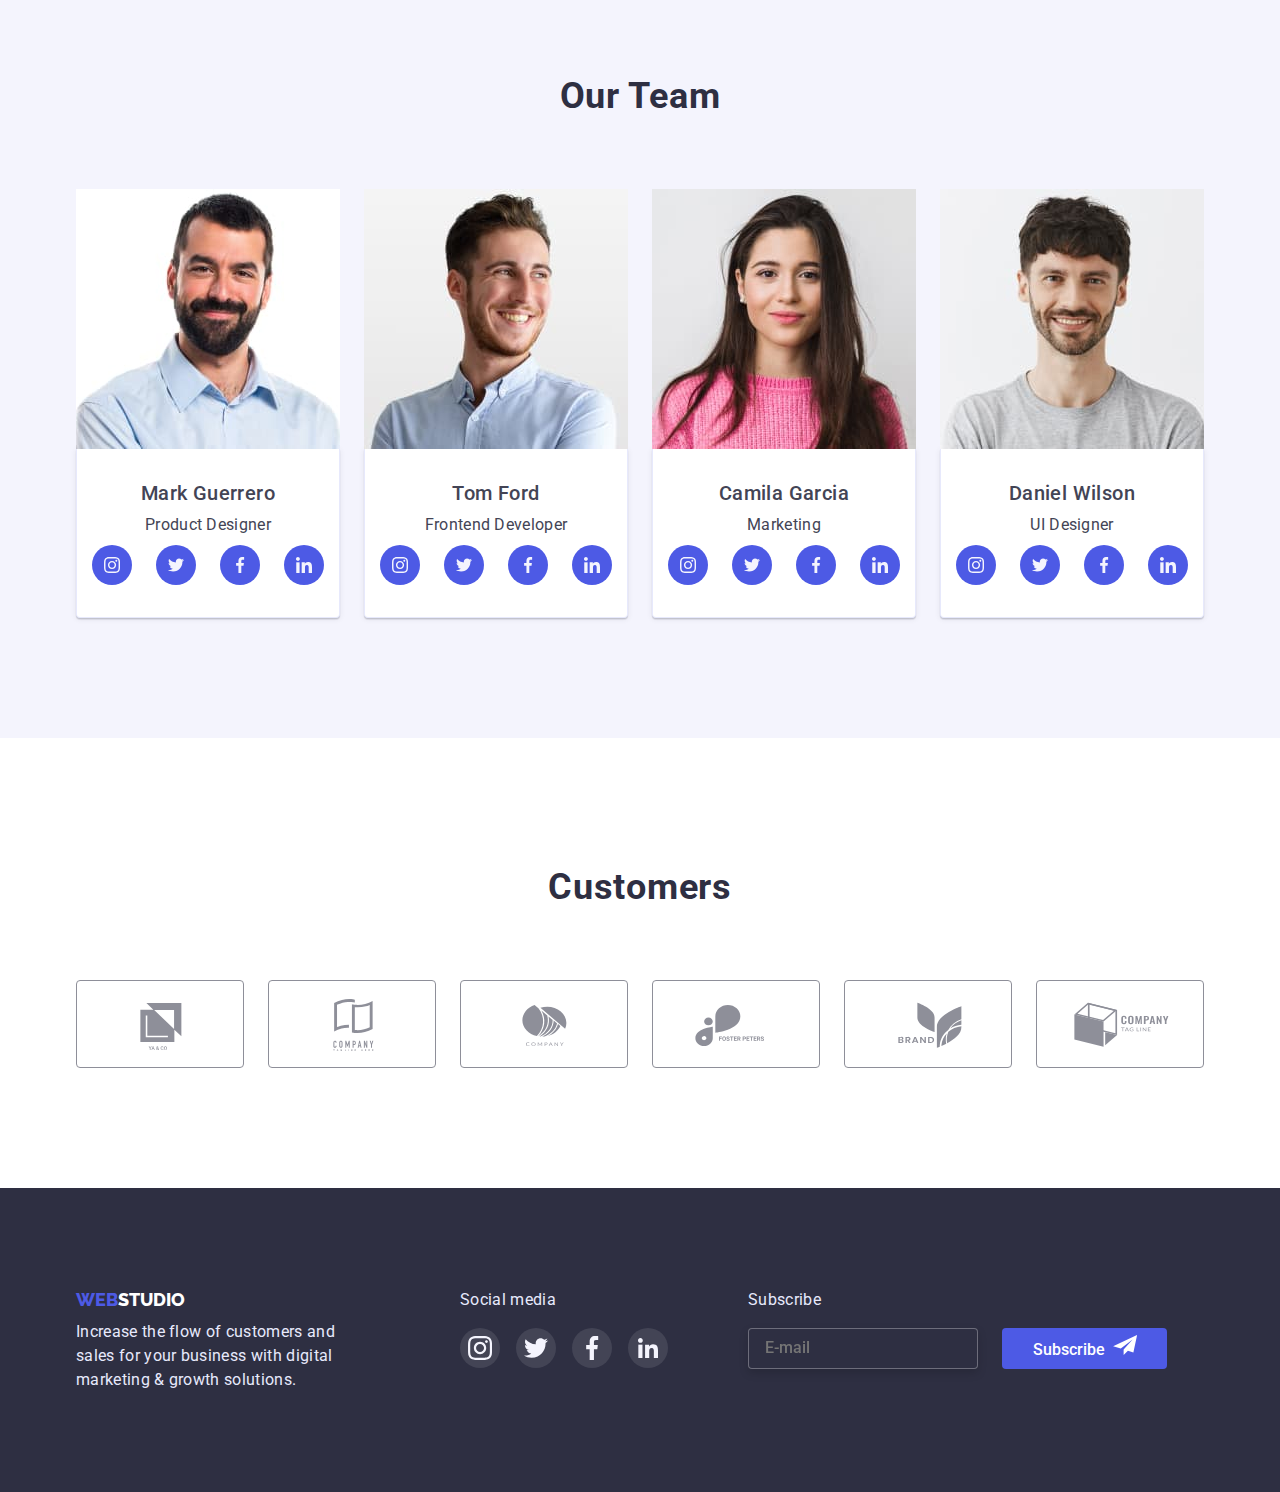
==== commit 4a1e0a3a: "8" ====
--- a/index.html
+++ b/index.html
@@ -320,7 +320,7 @@
                     <a class="logo-web footer-logo link" href="./index.html">Web<span class="logo-stu-footer">Studio</span></a>
                     <p class="paragraph benefist">Increase the flow of customers and sales for your business with digital marketing & growth solutions.</p>
                 </li>
-                <li class="footer-intem">
+                <li class="footer-intem footer-intem-margin">
                     <p class="paragraph benefist-media">Social media</p>
                     <ul class="footer-social-list list">
                         <li class="footer-social-list-intem">
@@ -353,11 +353,30 @@
                         </li>
                     </ul>
                 </li>
+                <li class="footer-form">
+                    <p class="paragraph benefist-media">Subscribe</p>
+                    <form class="footer-input-user-email">
+                        <label for="user-email" class="footer-label-email">
+                            <input               
+                            id="user-email"
+                            type="email" 
+                            name="user_email" 
+                            class="footer-input-email" 
+                            placeholder="E-mail" required>
+                        </label>
+                        <button class="footer-send-btn" type="submit">
+                            Subscribe&nbsp;
+                            <svg class="social-list-icon" width="24" height="20">
+                            <use href="./images/sptite.svg#icon-icon-send"></use>
+                            </svg>
+                        </button>
+                    </form>
+                </li>
             </ul>
         </div>
     </footer>
     <form class="modal-form backdrop is-hidden" data-modal>
-        <div class="modal">
+        <fieldset class="modal">
             <p class="seel-text">Leave your contacts and we will call you back</p>
             <label class="modal-form-field" for="user-name">
                 <span class="modal-form-imput-desc">Name</span>
@@ -392,10 +411,10 @@
                     </svg>
                 </span>
             </label>
-            <label class="modal-form-field" for="user-email">
+            <label class="modal-form-field" for="user_email">
                 <span class="modal-form-imput-desc">Email</span>
                 <input 
-                id="user-email"
+                id="user_email"
                 type="email" 
                 name="user_email" 
                 class="modal-input-email" required>
@@ -414,7 +433,10 @@
                 placeholder="Text input"
                 ></textarea>
             </label>
-            <label class="modal-form-check">
+            <label for="user-policy" class="modal-form-field-check">
+                <span class="modal-form-check-text">
+                    I accept the terms and conditions&nbsp;<a href="" class="modal-form-check-list">of Privacy Policy</a>
+                </span>
                 <input 
                 id="user-policy" 
                 type="checkbox" 
@@ -422,18 +444,15 @@
                 class="modal-form-check visually-hidden">
                 <svg class="img-icon-click-svg" width="16" height="16">
                     <use href="./images/sptite.svg#icon-click"></use>
-                    </svg>
-                <lebel for="user-policy" class="modal-form-check-desc">
-                    I accept the terms and conditions&nbsp;<a href="" class="modal-form-check-list">of Privacy Policy</a>
-                </lebel>
-            </label> 
-            <button type="submit" class="btn-submit">Send</button>
-            <button type="button" class="modal-close-btn" data-modal-close>
+                </svg>
+            </label>
+        <button type="submit" class="btn-submit">Send</button>
+        <button type="button" class="modal-close-btn" data-modal-close>
                 <svg class="modal-close-btn-svg" width="8" height="8">
                     <use href="./images/sptite.svg#close-modal"></use>
                 </svg>
-            </button>
-        </div>
+        </button>
+        </fieldset>
     </form>
     <script src="./js/modal.js"></script>
 </body>
--- a/css/styles.css
+++ b/css/styles.css
@@ -209,7 +209,6 @@
 
 /*== section HERO ===========================================*/
 .hero {
-   
     width: 1440px;
     background-color: var(--primary-text-color);
     padding-top: 188px;
@@ -262,14 +261,12 @@
     flex-basis: calc((100% - 72px) / 4);
     display: block;
     border-radius: 4px;
-
 }
 
 .valuet-intem {
     width: 100%;
     height: 112px;
     background-color: var(--lidht-shade);
-
     display: flex;
     justify-content: center;
     align-items: center;
@@ -398,10 +395,13 @@
 /*+++++++ content FOOTER +++++++*/
 .footer-contant {
     display: flex;
-    gap: 120px
 }
 .footer-intem {
     align-items:flex-start;
+    margin-right: 120px;
+}
+.footer-intem-margin {
+    margin-right: 80px;
 }
 .footer-social-list-link:hover,
 .footer-social-list-link:focus {
@@ -435,9 +435,59 @@
     height: 40px;
     border-radius: 50%;
     background-color:var(--title-text-color);
+    transition: background-color var(--transition); 
+}
+/*========= footer-form ===================*/
+.footer-input-user-email {
+    display: flex;
+}
+.footer-input-email {
+    border: 1px solid rgba(255, 255, 255, 0.3);
+    filter: drop-shadow(0px 4px 4px rgba(0, 0, 0, 0.15));
+    border-radius: 4px;
+    background-color:#2E2F42;
+    padding-left: 16px;
+    font-family: 'Roboto';
+    font-style: normal;
+    font-weight: 400;
+    font-size: 12px;
+    margin-right: 24px;
+    outline: none;
+}
+.footer-label-email {
+    display: flex;
+    width: 254px;
+    display: flex;
+    justify-content: center;
+}
+.footer-send-btn {
+    font-family: 'Roboto', sans-serif;
+    font-weight: 500;
+    font-size: 16px;
+    line-height: 1.5;
+    color:var(--hero-light-accent);
+    background-color: #4D5AE5;   
+    padding: 7px 24px;
+    width: 165px;
+    border-radius: 4px;
+    border-width: 0px;
     transition: background-color var(--transition);
-    
-}
+}
+.footer-input-email {
+    font-family: 'Roboto';
+    font-style: normal;
+    font-weight: 500;
+    font-size: 16px;
+    line-height: 1.5;
+    width: 100%;
+    color: #FFFFFF;
+}
+.footer-send-btn:focus,
+.footer-send-btn:hover {
+    background-color: #404BBF;
+} 
+/*========= /footer-form ===================*/
+
 /*2============================ secod page ===============================*/
 /*== кнопки меню ==*/
 .works-our {
@@ -518,7 +568,6 @@
     margin-top: 0;
     margin-bottom: 0;
     color: #F4F4FD;
-
     position: absolute;
     width: 100%;
     height: 100%;
@@ -527,12 +576,10 @@
     overflow: auto;
     transform: translate(0, 100%);
     transition: transform var(--transition)
-
 }
 .case-link:hover .overlay,
 .case-link:focus .overlay {
     transform: translate(0, 0);
-   
 }
 
 /*========= modal window =============*/
@@ -566,6 +613,7 @@
     padding-right: 24px;
     display: flex;
     flex-direction: column;
+    border: 0;
 }
 .modal-form-imput-desc {
     font-family: 'Roboto';
@@ -577,7 +625,6 @@
     color: #8E8F99;
     display: block;
     margin-bottom: 4px;
-
 }
 .seel-text {
     font-family: 'Roboto';
@@ -603,7 +650,6 @@
     padding-top: 6px;
     padding-bottom: 6px;
     padding-left: 38px;
-    margin-bottom: 8px;
 }
 .modal-form-field {
     position: relative;
@@ -617,11 +663,23 @@
 .modal-input-name:focus + .icon-person {
     fill: #404BBF;
 }
+.modal-input-name:focus {
+    outline: none;
+    border-color: var(--accent-color);
+}
 .modal-input-tel:focus + .icon-phon {
     fill: #404BBF;
 }
+.modal-input-tel:focus {
+    outline: none;
+    border-color: var(--accent-color);
+}
 .modal-input-email:focus + .icon-letter {
     fill: #404BBF;
+}
+.modal-input-email:focus{
+    outline: none;
+    border-color: var(--accent-color);
 }
 .modal-input-tel {
     font-family: 'Roboto';
@@ -635,7 +693,6 @@
     padding-top: 6px;
     padding-bottom: 6px;
     padding-left: 38px;
-    margin-bottom: 8px;
 }
 .modal-input-email {
     font-family: 'Roboto';
@@ -649,7 +706,6 @@
     padding-top: 6px;
     padding-bottom: 6px;
     padding-left: 38px;
-    margin-bottom: 8px;
 }
 .modal-form-messade {
     resize: none;
@@ -666,52 +722,54 @@
     padding-top: 8px;
     padding-bottom: 8px;
     border: 1px solid rgba(33, 33, 33, 0.2);
+    border-radius: 4px;
+}
+.modal-form-messade:focus {
+    outline: none;
+    border-color: var(--accent-color);
+}
+/*=============== check =====================*/
+.modal-form-field-check {
+    position: relative;
+    align-items: center;
+    display: flex;
+    margin-bottom: 24px;
+}
+.modal-form-check-text {
+    font-family: 'Roboto';
+    font-style: normal;
+    font-weight: 400;
+    font-size: 12px;
+    line-height: 1.6;
+    letter-spacing: 0.04em;
+    color: #757575;
+    padding-left: 24px;
 }
 .modal-form-check {
-    position: relative;
-}
-.modal-form-check-desc::before {
-    display: block;
-    content: " ";
-    border: 1.25px solid #2E2F42;
-    background-color: #FFFFFF;
-    border-radius: 2px;
+    position: absolute;
+    left: 0;
+}
+.img-icon-click-svg {
+    left: 0;
+    position: absolute;
     width: 16px;
     height: 16px;
-    cursor: pointer;
-    margin-right: 8px;
-}
-.img-icon-click-svg {
-    position: absolute;
     border: 1.25px solid #2E2F42;
     border-radius: 2px;
-    width: 16px;
-    height: 16px;
-    padding: 0;
-    display: flex;
-    justify-content: center;
-   
+    fill-opacity: 0;
+    outline: none;
 }
 .modal-form-check:checked + .img-icon-click-svg {
-    z-index: 3;
-}
-.modal-form-check-desc {
-    position: relative;
-    display: flex;
-    align-content: center;
-    font-family: 'Roboto';
-    font-style: normal;
-    font-weight: 400;
-    font-size: 12px;
-    line-height: 1.1;
-    letter-spacing: 0.04em;
-    color: #757575;
-    overflow: hidden;
-    margin-bottom: 24px;
+    fill-opacity: 1;
+    border: 0;
 }
 .modal-form-check-list {
-    color: #4D5AE5;
-}
+    color: var(--accent-color);
+}
+.modal-form-check {
+    outline: none;
+}
+/*=============== /check =====================*/
 .modal-close-btn {
     width: 24px;
     height: 24px;
@@ -736,6 +794,9 @@
 .modal-close-btn:focus .modal-close-btn-svg {
     fill: var(--hero-light-accent);
 }
+.modal-form-field {
+    margin-bottom: 8px;
+}
 .btn-submit {
     font-family: 'Roboto', sans-serif;
     font-weight: 500;
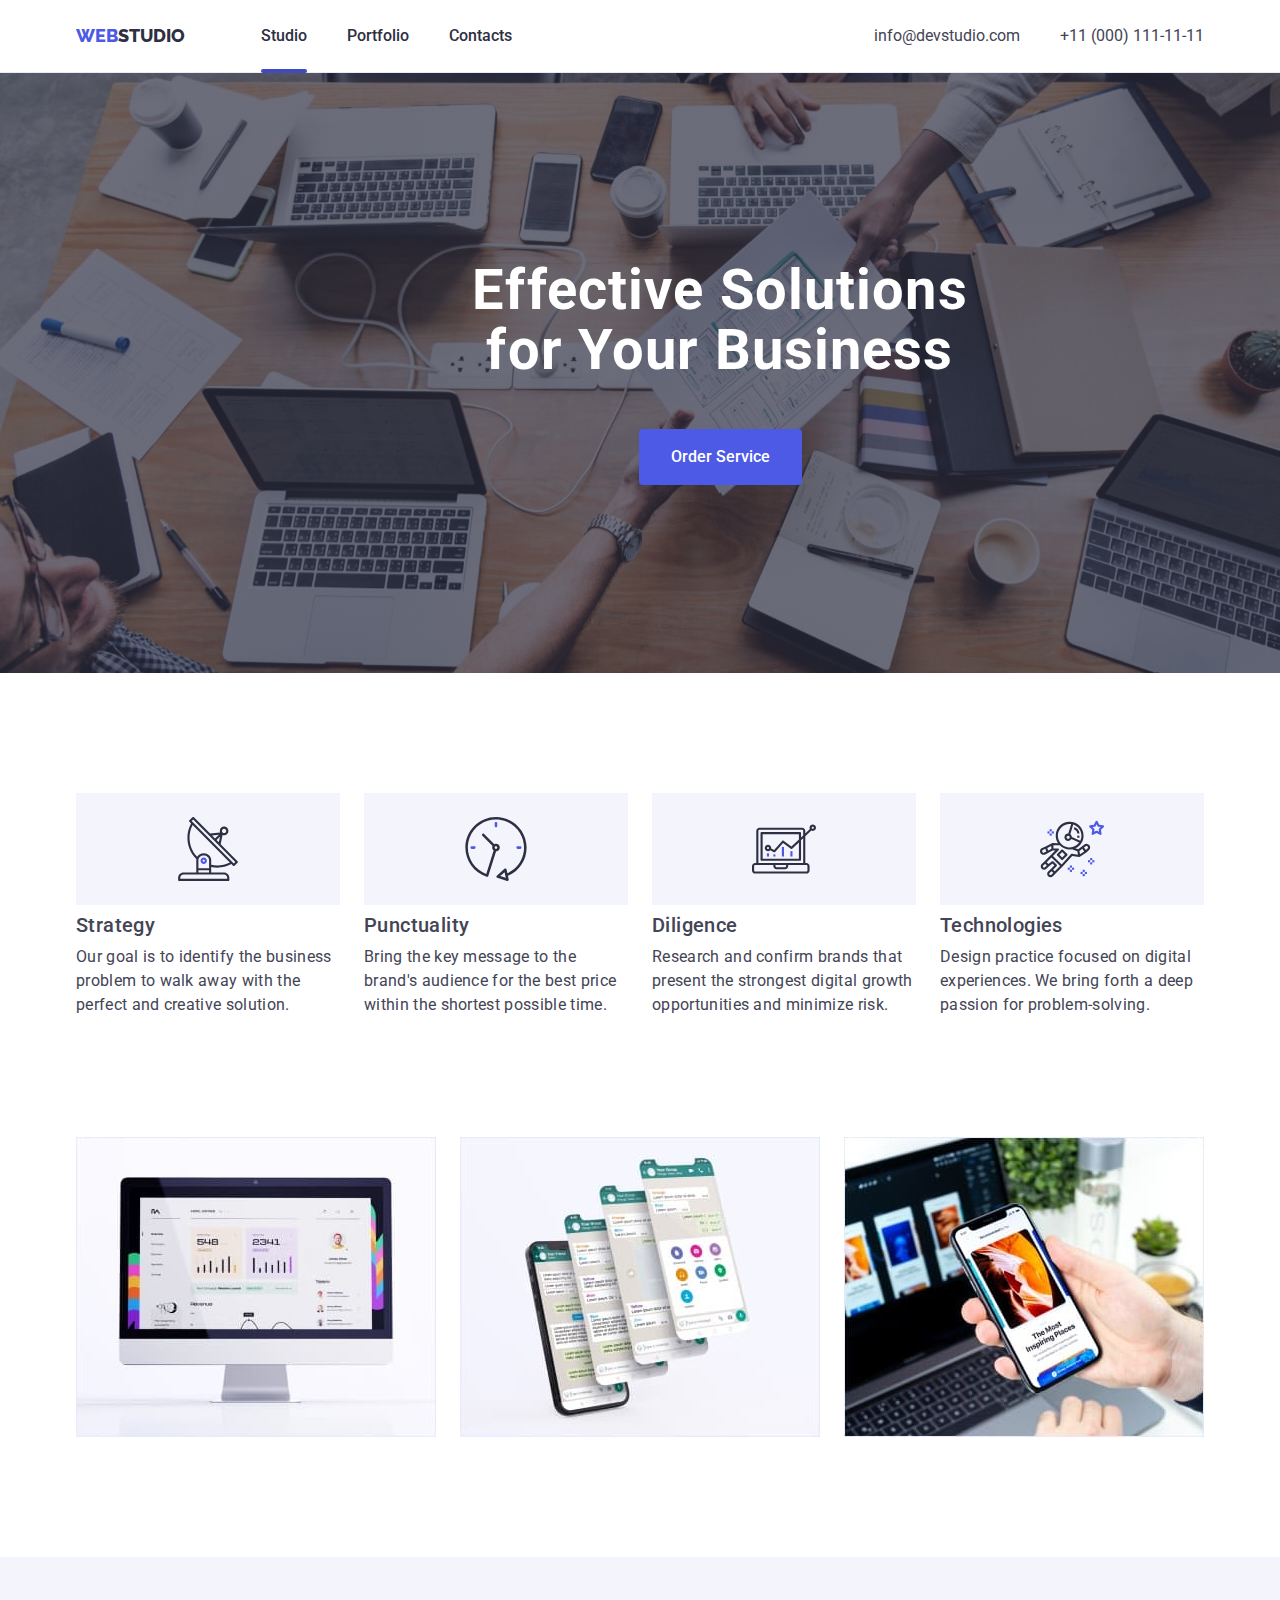
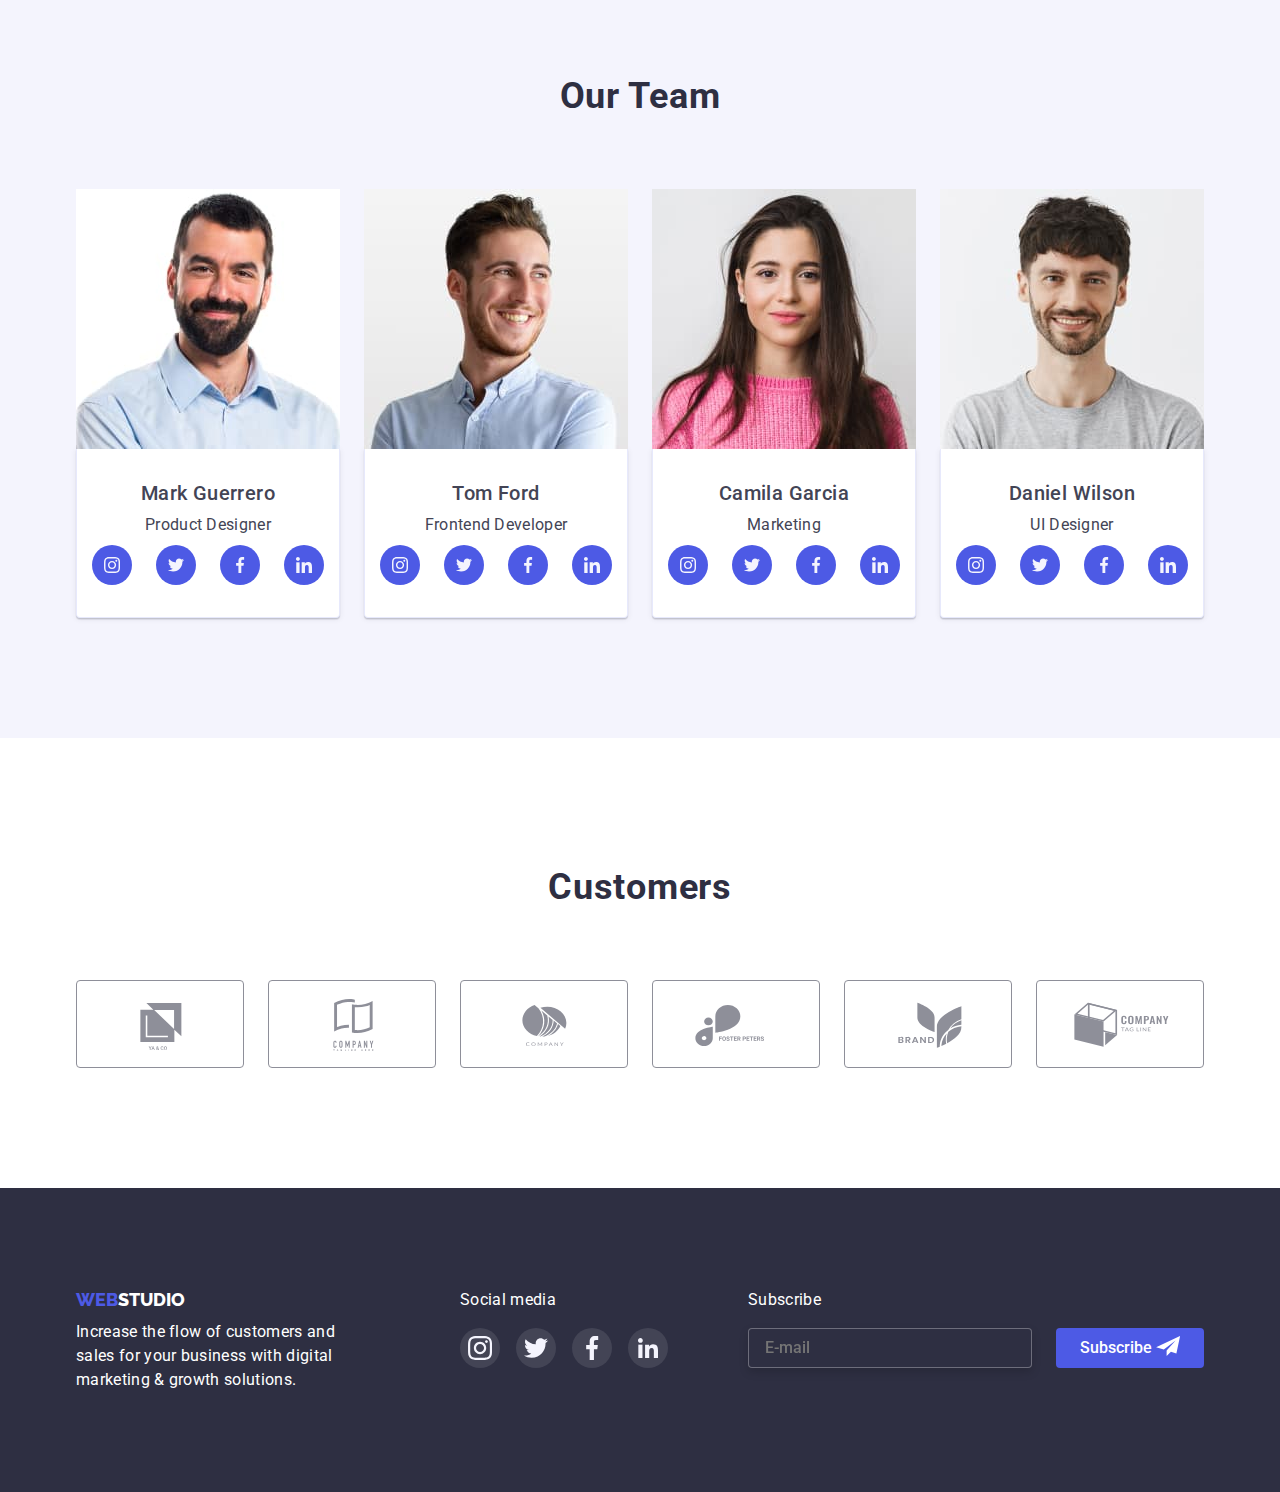
==== commit bcb9b098: "pravka" ====
--- a/index.html
+++ b/index.html
@@ -356,14 +356,13 @@
                 <li class="footer-form">
                     <p class="paragraph benefist-media">Subscribe</p>
                     <form class="footer-input-user-email">
-                        <label for="user-email" class="footer-label-email">
-                            <input               
-                            id="user-email"
-                            type="email" 
-                            name="user_email" 
-                            class="footer-input-email" 
-                            placeholder="E-mail" required>
-                        </label>
+                        <label for="user-email"></label>
+                        <input               
+                        id="user-email"
+                        type="email" 
+                        name="user_email" 
+                        class="footer-input-email" 
+                        placeholder="E-mail" required>
                         <button class="footer-send-btn" type="submit">
                             Subscribe&nbsp;
                             <svg class="social-list-icon" width="24" height="20">
@@ -376,7 +375,7 @@
         </div>
     </footer>
     <form class="modal-form backdrop is-hidden" data-modal>
-        <fieldset class="modal">
+        <div class="modal">
             <p class="seel-text">Leave your contacts and we will call you back</p>
             <label class="modal-form-field" for="user-name">
                 <span class="modal-form-imput-desc">Name</span>
@@ -388,11 +387,9 @@
                 required 
                 pattern="^[a-zA-Za]+$"
                 />
-                <span class="icon-person">
-                    <svg class="img-icon-person" width="12" height="12">
-                    <use href="./images/sptite.svg#icon-person"></use>
-                    </svg>
-                </span>
+                <svg class="img-icon-person" width="12" height="12">
+                <use href="./images/sptite.svg#icon-person"></use>
+                </svg>
             </label>
             <label class="modal-form-field" for="user-phone">
                 <span class="modal-form-imput-desc">Phone</span>
@@ -405,11 +402,9 @@
                 pattern="[0-9]{3}-[0-9]{3}-[0-9]{2}-[0-9]{2}"
                 title="xxx-xxx-xx-xx"
                 />
-                <span class="icon-phon">
-                    <svg class="img-icon-phon" width="12" height="12">
-                    <use href="./images/sptite.svg#icon-phone"></use>
-                    </svg>
-                </span>
+                <svg class="img-icon-phon" width="12" height="12">
+                <use href="./images/sptite.svg#icon-phone"></use>
+                </svg>
             </label>
             <label class="modal-form-field" for="user_email">
                 <span class="modal-form-imput-desc">Email</span>
@@ -418,13 +413,11 @@
                 type="email" 
                 name="user_email" 
                 class="modal-input-email" required>
-                <span class="icon-letter">
-                    <svg class="img-icon-letter" width="12" height="12">
-                    <use href="./images/sptite.svg#icon-letter"></use>
-                    </svg>
-                </span>
+                <svg class="img-icon-letter" width="12" height="12">
+                <use href="./images/sptite.svg#icon-letter"></use>
+                </svg>
             </label>
-            <label class="modal-form-field" for="user-massage">
+            <label class="modal-form-imput-massage" for="user-massage">
                 <span class="modal-form-imput-desc">Comment</span>
                 <textarea 
                 id="user-massage"
@@ -452,7 +445,7 @@
                     <use href="./images/sptite.svg#close-modal"></use>
                 </svg>
         </button>
-        </fieldset>
+        </div>
     </form>
     <script src="./js/modal.js"></script>
 </body>
--- a/css/styles.css
+++ b/css/styles.css
@@ -408,11 +408,11 @@
     background-color:#31D0AA;
 }
 .benefist {
-    color:var(--rerely-color);
+    color:var(--hero-light-accent);
     width: 264px;
 }
 .benefist-media {
-    color:var(--rerely-color);
+    color:var(--hero-light-accent);
     margin-bottom: 16px;
     margin-top: 0;
 }
@@ -438,10 +438,14 @@
     transition: background-color var(--transition); 
 }
 /*========= footer-form ===================*/
+.footer-form {
+    width: 100%;
+}
 .footer-input-user-email {
     display: flex;
 }
 .footer-input-email {
+    display: flex;
     border: 1px solid rgba(255, 255, 255, 0.3);
     filter: drop-shadow(0px 4px 4px rgba(0, 0, 0, 0.15));
     border-radius: 4px;
@@ -456,18 +460,16 @@
 }
 .footer-label-email {
     display: flex;
-    width: 254px;
-    display: flex;
-    justify-content: center;
 }
 .footer-send-btn {
+    display: flex;
     font-family: 'Roboto', sans-serif;
     font-weight: 500;
     font-size: 16px;
     line-height: 1.5;
     color:var(--hero-light-accent);
     background-color: #4D5AE5;   
-    padding: 7px 24px;
+    padding: 8px 24px;
     width: 165px;
     border-radius: 4px;
     border-width: 0px;
@@ -654,27 +656,30 @@
 .modal-form-field {
     position: relative;
 }
+.modal-form-imput-massage {
+    margin-bottom: 18px;
+}
 .img-icon-person, .img-icon-letter, .img-icon-phon {
     position: absolute;
     left: 19px;
     transform: translateY(100%);
     transition: fill var(--transition);
 }
-.modal-input-name:focus + .icon-person {
+.modal-input-name:focus + .img-icon-person {
     fill: #404BBF;
 }
 .modal-input-name:focus {
     outline: none;
     border-color: var(--accent-color);
 }
-.modal-input-tel:focus + .icon-phon {
+.modal-input-tel:focus + .img-icon-phon {
     fill: #404BBF;
 }
 .modal-input-tel:focus {
     outline: none;
     border-color: var(--accent-color);
 }
-.modal-input-email:focus + .icon-letter {
+.modal-input-email:focus + .img-icon-letter {
     fill: #404BBF;
 }
 .modal-input-email:focus{
@@ -745,19 +750,16 @@
     color: #757575;
     padding-left: 24px;
 }
+
 .modal-form-check {
     position: absolute;
     left: 0;
 }
 .img-icon-click-svg {
-    left: 0;
     position: absolute;
-    width: 16px;
-    height: 16px;
-    border: 1.25px solid #2E2F42;
+    border: 1.25px solid var(--primary-text-color);
     border-radius: 2px;
     fill-opacity: 0;
-    outline: none;
 }
 .modal-form-check:checked + .img-icon-click-svg {
     fill-opacity: 1;
